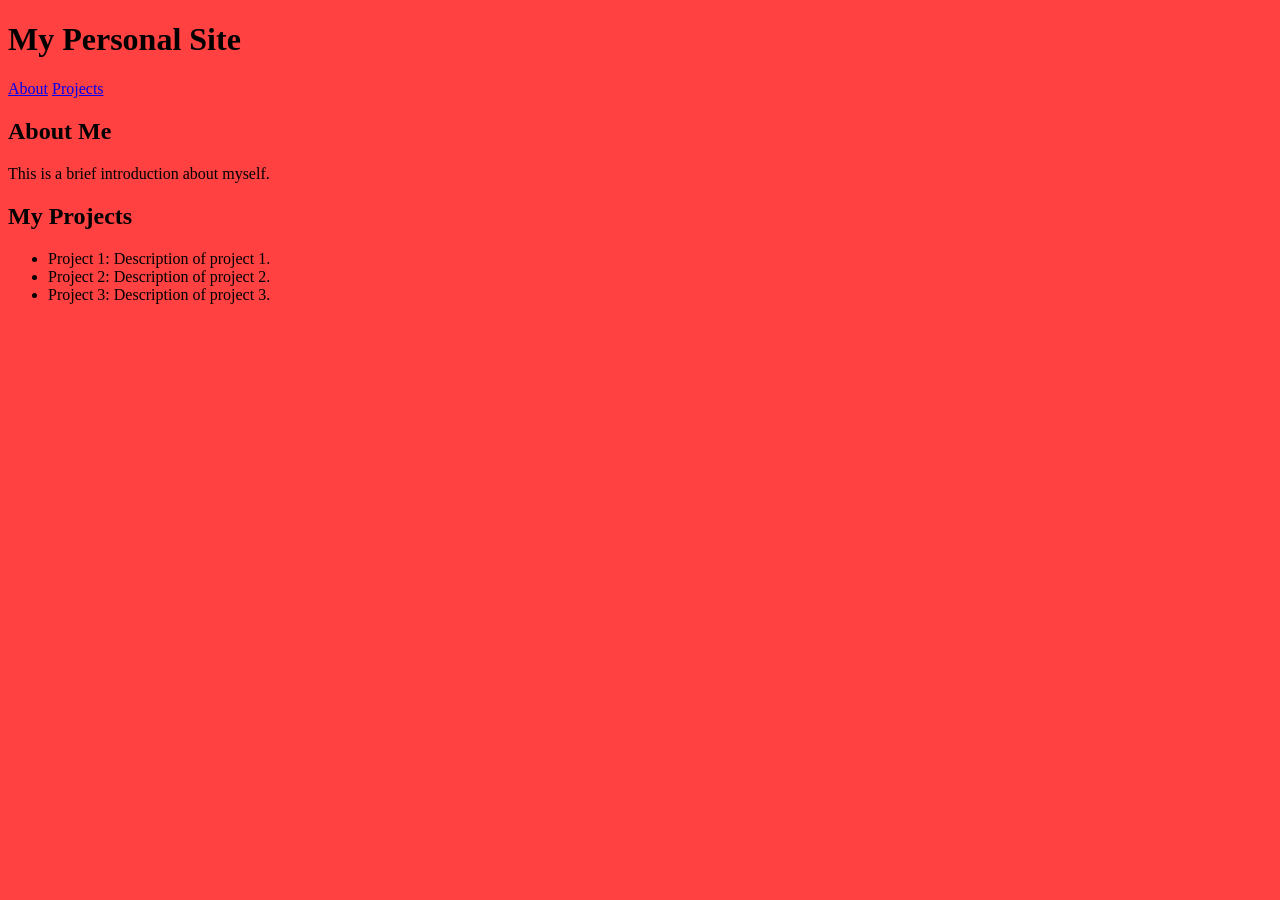
==== index.html @ 47d07062 "first commit" ====
<!DOCTYPE html>
<html lang="en">
<head>
    <meta charset="UTF-8">
    <meta name="viewport" content="width=device-width, initial-scale=1.0">
    <title>Document</title>
    <link rel="stylesheet" href="style.css">
</head>
<body>
    <header>
    <h1>My Personal Site</h1>
    <nav>
        <a href="#about">About</a>
        <a href="#projects">Projects</a>
    </nav>
    </header>
    <section id="about">
        <h2>About Me</h2>
        <p>This is a brief introduction about myself.</p>
    </section>
    <section id="projects">
        <h2>My Projects</h2>
        <ul>
            <li>Project 1: Description of project 1.</li>
            <li>Project 2: Description of project 2.</li>
            <li>Project 3: Description of project 3.</li>
        </ul>
    </section>

    
</body>
</html>
---- style.css ----
body{
    background-color: #ff4141;
}
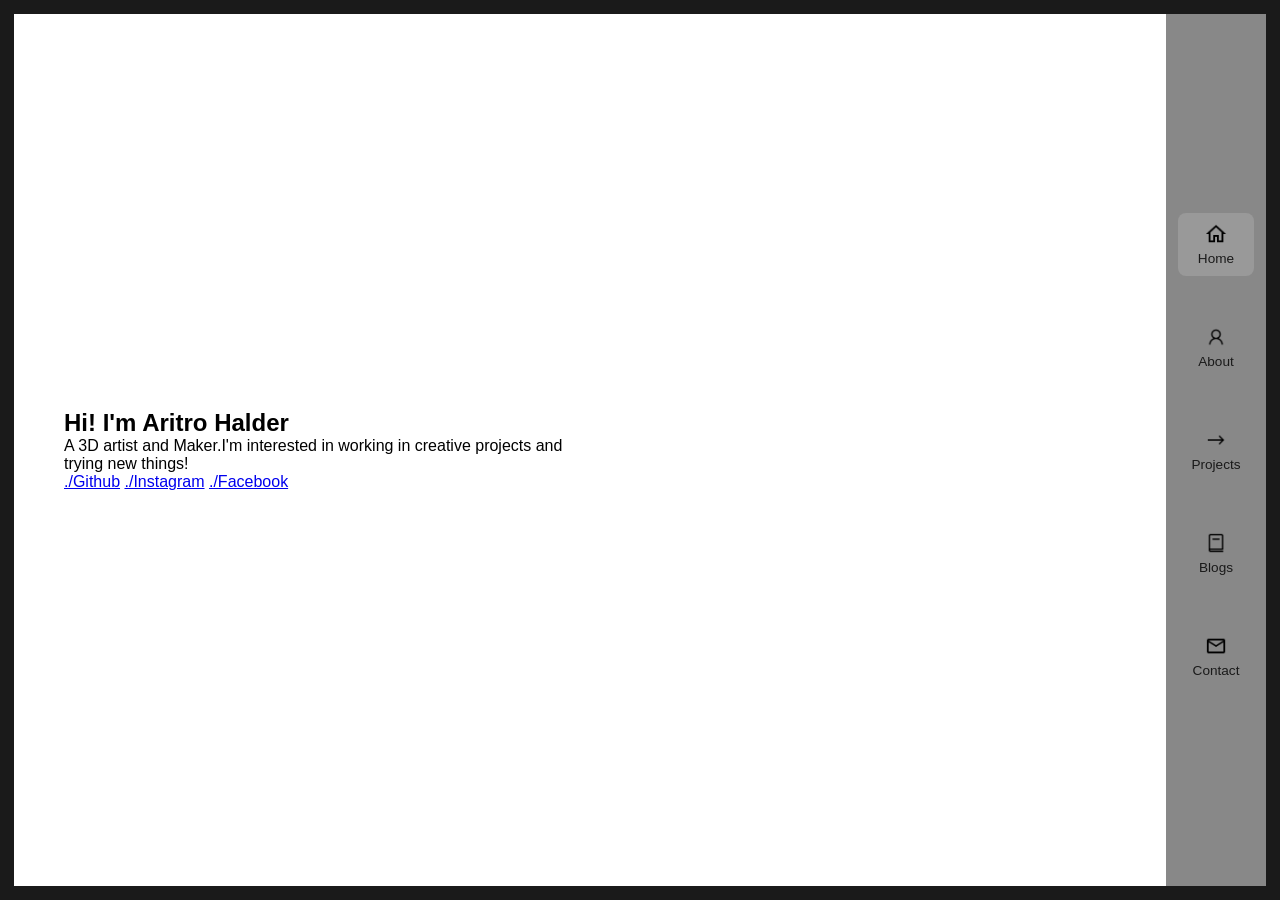
==== commit bbe34031: "deploy 2" ====
--- a/index.html
+++ b/index.html
@@ -7,26 +7,79 @@
     <link rel="stylesheet" href="style.css">
 </head>
 <body>
-    <header>
-    <h1>My Personal Site</h1>
-    <nav>
-        <a href="#about">About</a>
-        <a href="#projects">Projects</a>
-    </nav>
-    </header>
-    <section id="about">
-        <h2>About Me</h2>
-        <p>This is a brief introduction about myself.</p>
-    </section>
-    <section id="projects">
-        <h2>My Projects</h2>
-        <ul>
-            <li>Project 1: Description of project 1.</li>
-            <li>Project 2: Description of project 2.</li>
-            <li>Project 3: Description of project 3.</li>
-        </ul>
-    </section>
+    <div class = "box"> 
+        <main class = "allstuff">
+            <section id = "home" class = "page active">
+                <h1>Hi! I'm Aritro Halder</h1>
+                <p class = "desc1">A 3D artist and Maker.I'm interested in working 
+                    in creative projects and trying new things!
+                </p>
+                <div class = "socials">
+                    <a href = "#" target = "_blank">./Github</a>
+                    <a href = "#" target = "_blank">./Instagram</a>
+                    <a href = "#" target = "_blank">./Facebook</a>
+                </div>
 
+            </section>
+
+            <section id = "about" class = "page">
+                <h1>About Me</h1>
+                <p class = "desc2">I am a 3D artist and Maker. I have been working in
+                     the field of 3D art for the past 5 years. I have worked on various 
+                     projects and have gained a lot of experience in this field. 
+                     I am always looking for new opportunities to 
+                     learn and grow as an artist.
+                </p>
+            </section>
+
+            <section id = "projects" class = "page">
+                <h1>My Projects</h1>
+                <p class = "desc3">I have worked on various projects in the field of 3D art. 
+                    Some of my projects are listed below.
+                </p>
+            </section>
+
+            <section id = "blogs" class = "page">
+                <h1>My Blogs</h1>
+                <p class = "desc4">I have written various blogs on 3D art and related topics. 
+                    Some of my blogs are listed below.
+                </p>
+            </section>
+
+            <section id = "contact" class = "page">
+                <h1>Contact Me</h1>
+                <p class = "desc5">You can contact me via email or social media. 
+                    I am always open to new opportunities and collaborations.
+                </p>
+            </section>  
+
+            <nav class = "nav">
+                <a href = "#" class = "nav-btn active">
+                    <img src = "assets\icons\icons8-home-96.png" alt = "home" class = "icon">
+                    <span>Home</span>
+                </a>
+                <a href = "#about" class = "nav-btn">
+                    <img src = "assets\icons\icons8-person-96.png" alt = "about" class = "icon">
+                    <span>About</span>
+                </a>
+                <a href = "#projects" class = "nav-btn">
+                    <img src = "assets\icons\icons8-right-arrow-96.png" alt = "projects" class = "icon">
+                    <span>Projects</span>
+                </a>
+                <a href = "#blogs" class = "nav-btn">
+                    <img src = "assets\icons\icons8-book-96.png" alt = "blogs" class = "icon">
+                    <span>Blogs</span>
+                </a>
+                <a href = "#contact" class = "nav-btn">
+                    <img src = "assets\icons\icons8-mail-96.png" alt = "contact" class = "icon">
+                    <span>Contact</span>
+                </a>
+            </nav>
+
+        </main>
+    </div>
+
+    <script src = "script.js"></script>
     
 </body>
 </html>
--- a/style.css
+++ b/style.css
@@ -1,3 +1,65 @@
-body{
-    background-color: #ff4141;
-}+* { margin: 0; padding: 0; box-sizing: border-box; }
+
+body {
+    font-family: Arial, sans-serif;
+    background-color: #1a1a1a;
+}
+.box {
+  border: 14px solid #1a1a1a;
+  min-height: 100vh;
+  display: flex;
+  background: #ffffff;
+  position: relative;
+}
+.allstuff {
+    flex: 1;
+    display:flex;
+    align-items:center;
+    padding-left:50px;
+    padding-right:180px;
+    position:relative;
+}
+
+.page {
+    display: none;
+    max-width: 500px;
+}
+
+.page.active {
+    display: block;
+}
+
+.nav {
+    position: absolute;
+    bottom: 0;
+    top: 0;
+    right: 0;
+    width: 100px;
+    background: #888888;
+    display: flex;
+    flex-direction: column;
+    align-items: center;
+    justify-content: center;
+    gap: 40px;
+}
+.nav-btn {
+    display: flex;
+    flex-direction: column;
+    align-items: center;
+    gap: 6px;
+    text-decoration: none;
+    color: #1a1a1a;
+    font-size: 0.85rem;
+    padding: 10px 20px;
+    border-radius: 8px;
+    transition: color 0.3s;
+}
+.nav-btn .icon{
+    width: 22px;
+    height: 22px;
+}
+
+.nav-btn:hover,
+.nav-btn.active {
+    background-color: #999;
+}
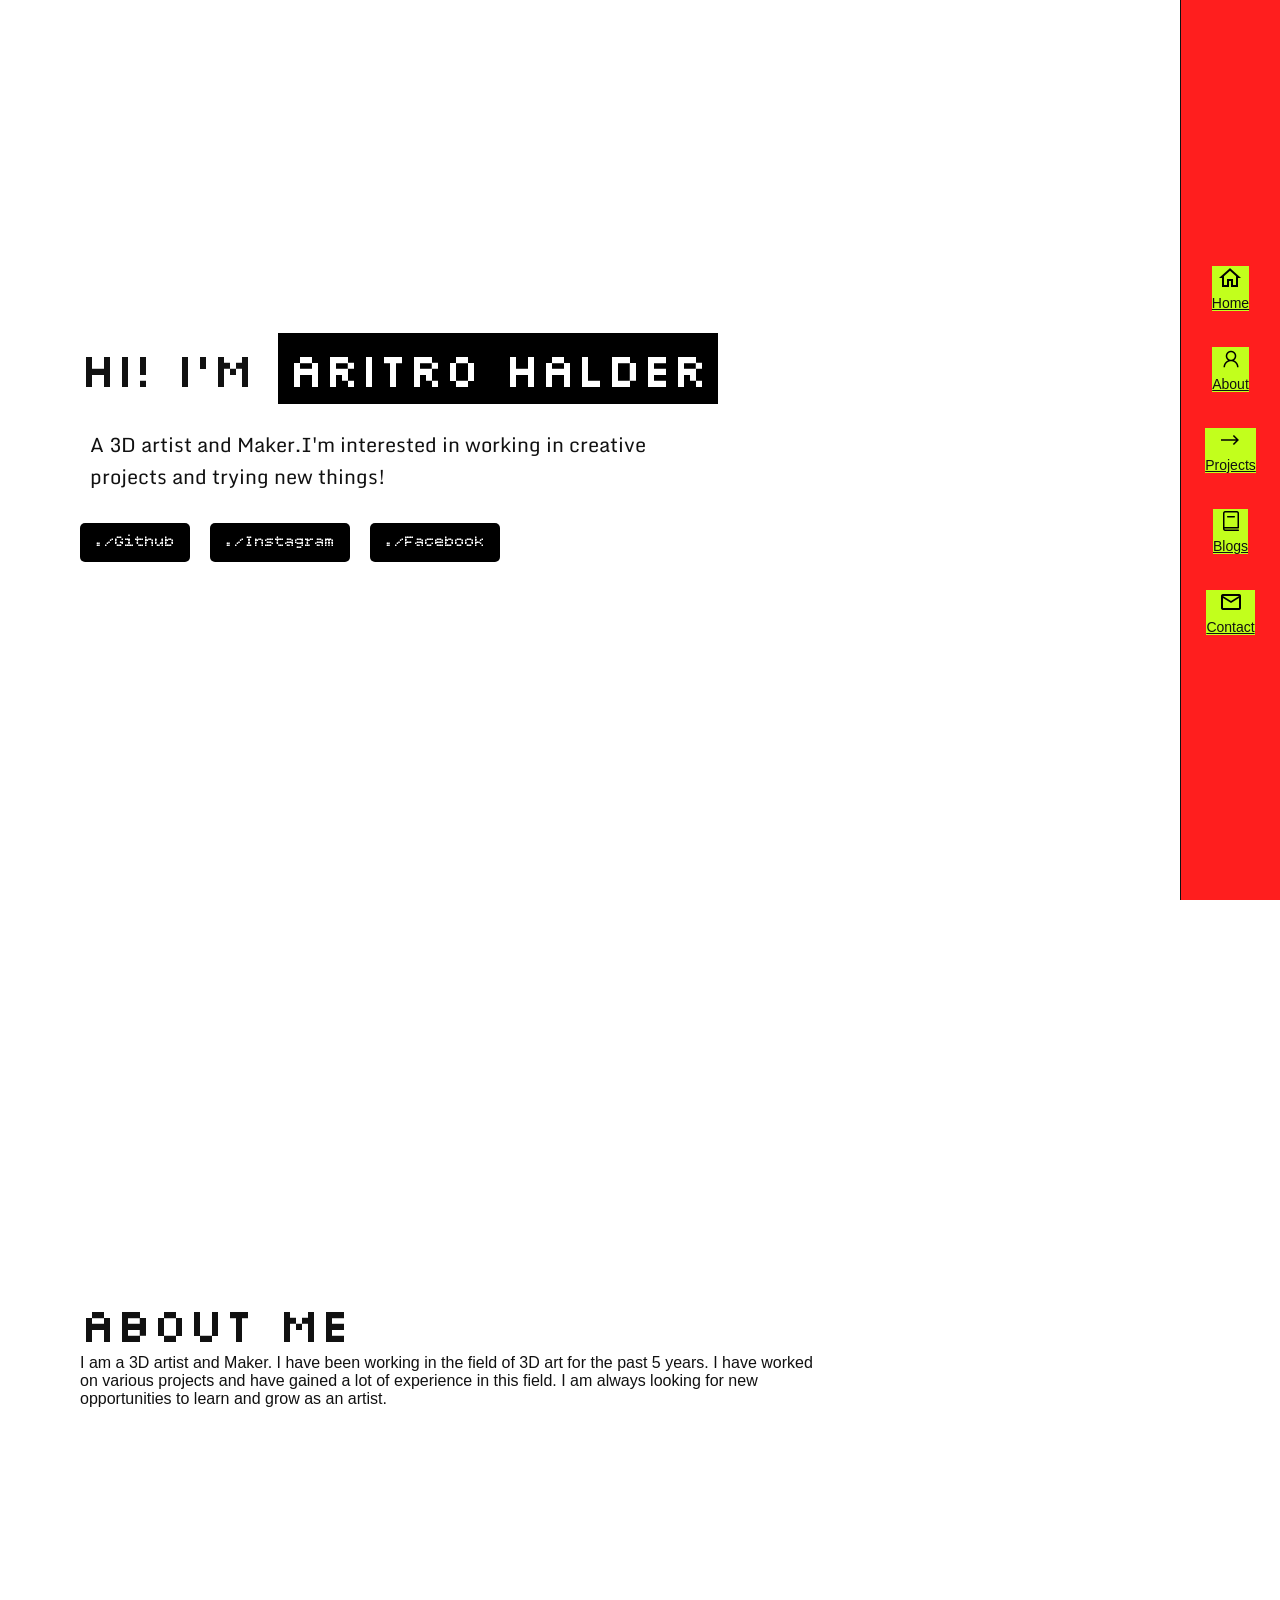
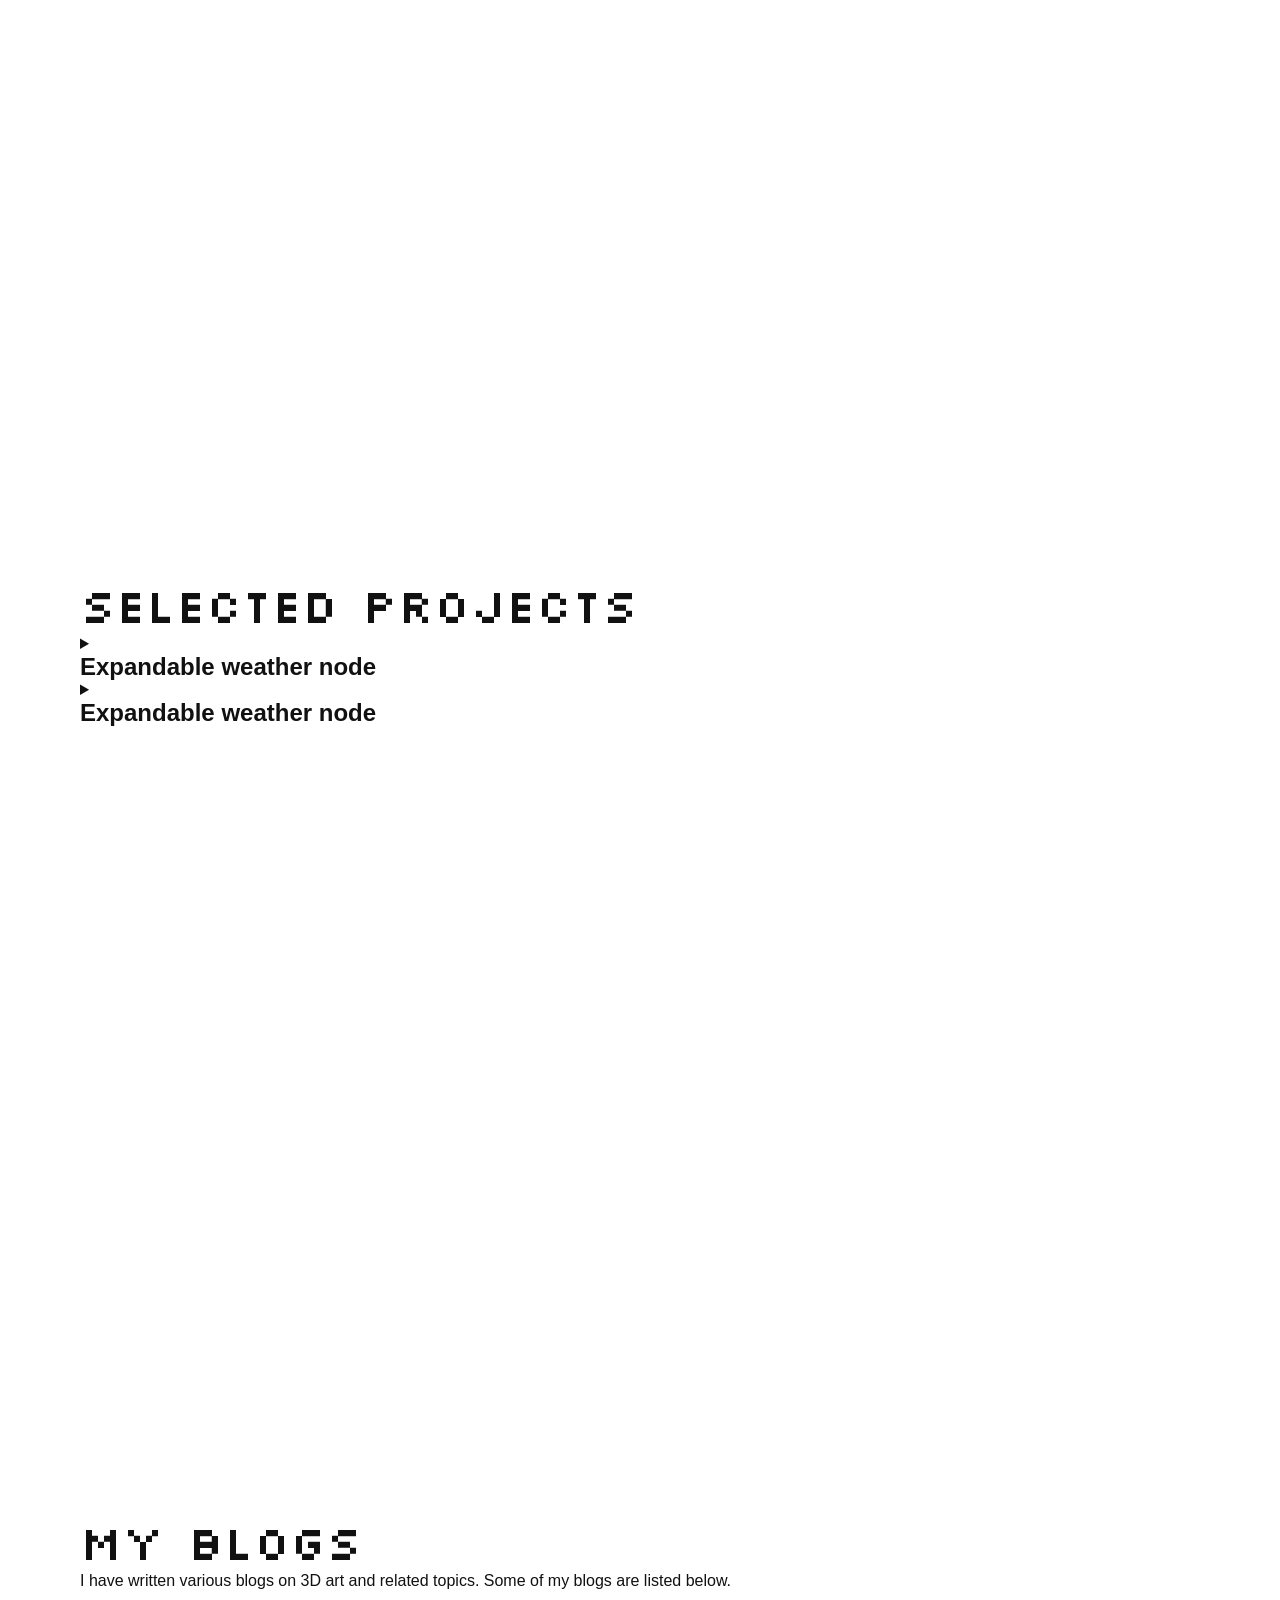
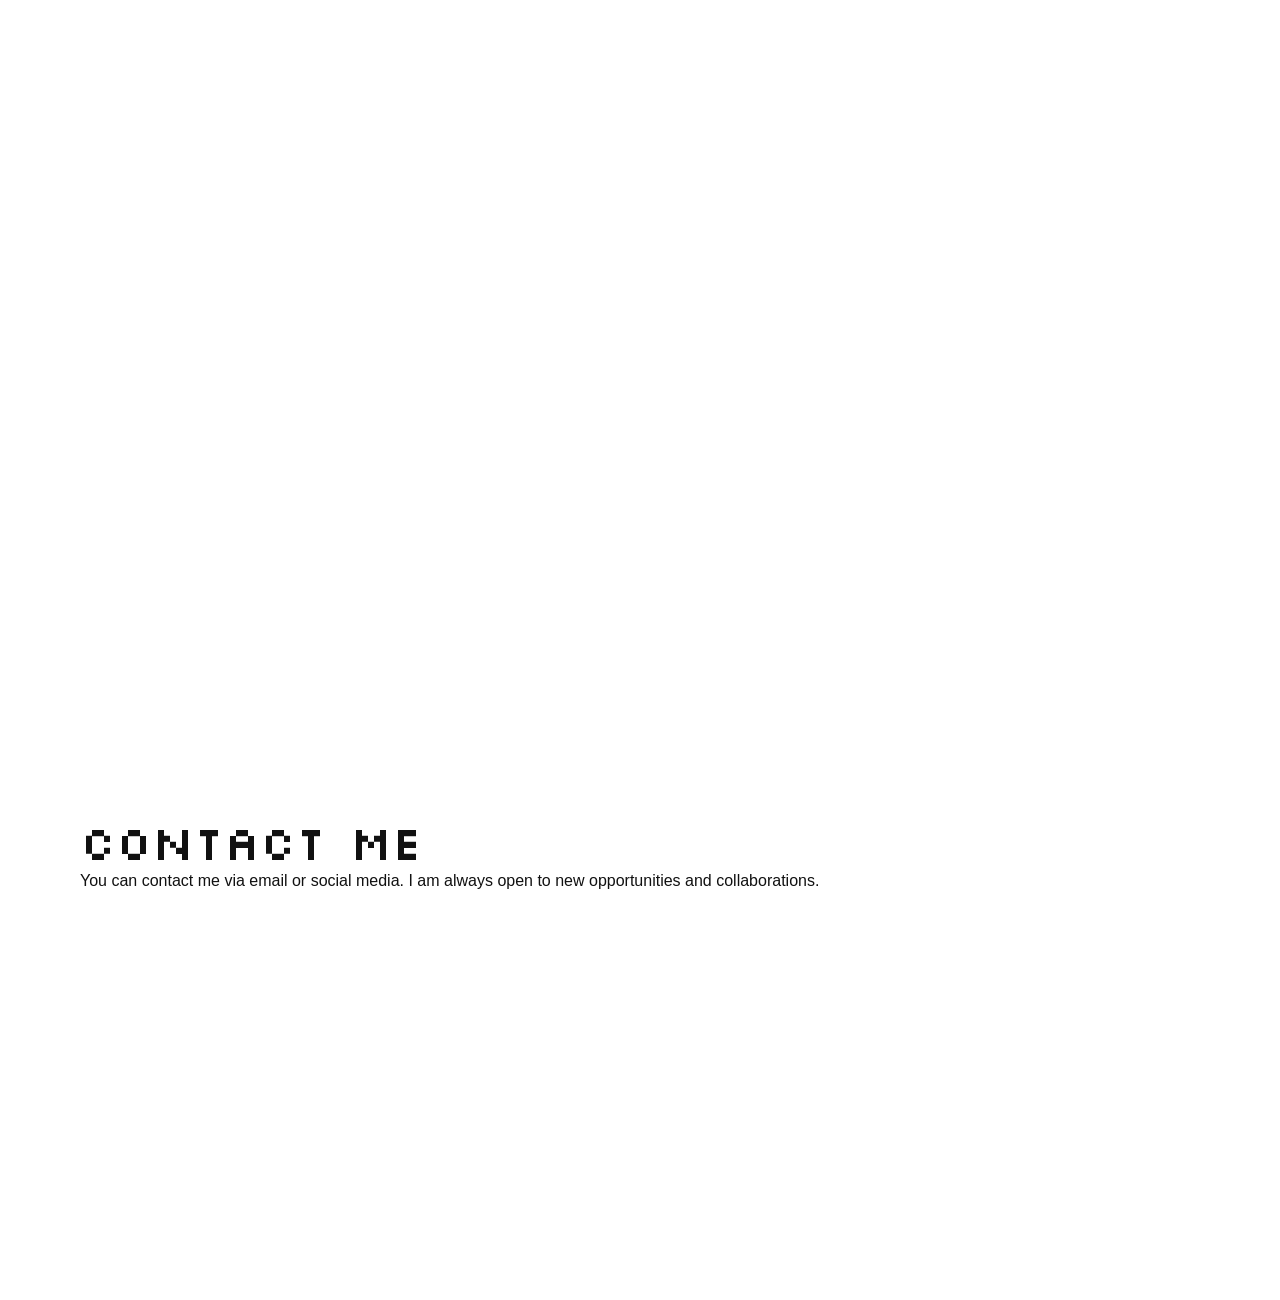
==== commit b6cc6811: "v2" ====
--- a/index.html
+++ b/index.html
@@ -3,21 +3,24 @@
 <head>
     <meta charset="UTF-8">
     <meta name="viewport" content="width=device-width, initial-scale=1.0">
-    <title>Document</title>
+    <title>Aritro Halder</title>
     <link rel="stylesheet" href="style.css">
+    <link rel="preconnect" href="https://fonts.googleapis.com">
+    <link rel="preconnect" href="https://fonts.gstatic.com" crossorigin>
+    <link href="https://fonts.googleapis.com/css2?family=Bitcount+Single:wght@100..900&family=Monda:wght@400..700&family=Silkscreen:wght@400;700&display=swap" rel="stylesheet">
 </head>
 <body>
-    <div class = "box"> 
-        <main class = "allstuff">
-            <section id = "home" class = "page active">
-                <h1>Hi! I'm Aritro Halder</h1>
+
+    <main class = "allstuff">
+            <section id = "home" class = "page">
+                <h1>Hi! I'm <span class = "highlight-name">Aritro Halder</span></h1>
                 <p class = "desc1">A 3D artist and Maker.I'm interested in working 
                     in creative projects and trying new things!
                 </p>
                 <div class = "socials">
-                    <a href = "#" target = "_blank">./Github</a>
-                    <a href = "#" target = "_blank">./Instagram</a>
-                    <a href = "#" target = "_blank">./Facebook</a>
+                    <a href = "https://github.com/bsastudio601" target = "_blank">./Github</a>
+                    <a href = "https://www.instagram.com/arthi_bsa_studio" target = "_blank">./Instagram</a>
+                    <a href = "https://www.facebook.com/arthi.halder.bsastudio" target = "_blank">./Facebook</a>
                 </div>
 
             </section>
@@ -33,10 +36,41 @@
             </section>
 
             <section id = "projects" class = "page">
-                <h1>My Projects</h1>
-                <p class = "desc3">I have worked on various projects in the field of 3D art. 
-                    Some of my projects are listed below.
-                </p>
+                <h1>Selected Projects</h1>
+                <details class = "project card">
+                    <summary>
+                        <h2>Expandable weather node</h2>
+                    </summary>
+                    <p class = "projectdesc">This is a project I worked on in 2020. It was a 3D model of a 
+                        character from a popular video game. I created the model using Blender and 
+                        textured it using Substance Painter.
+                    </p>
+                    <div class = "tags">
+                        <span class = "tag">CPP</span>
+                        <span class = "tag">PHP</span>
+                        <span class = "tag">HTML</span>
+                        <span class = "tag">JS</span>
+                        <span class = "tag">CSS</span>
+                    </div>
+                    <a href ="https://github.com/bsastudio601/Smart_Weather_Station" target = "_blank">Visit</a>
+                </details>
+                <details class = "project card">
+                    <summary>
+                        <h2>Expandable weather node</h2>
+                    </summary>
+                    <p class = "projectdesc">This is a project I worked on in 2020. It was a 3D model of a 
+                        character from a popular video game. I created the model using Blender and 
+                        textured it using Substance Painter.
+                    </p>
+                    <div class = "tags">
+                        <span class = "tag">CPP</span>
+                        <span class = "tag">PHP</span>
+                        <span class = "tag">HTML</span>
+                        <span class = "tag">JS</span>
+                        <span class = "tag">CSS</span>
+                    </div>
+                    <a href ="https://github.com/bsastudio601/Smart_Weather_Station" target = "_blank">Visit</a>
+                </details>
             </section>
 
             <section id = "blogs" class = "page">
@@ -53,31 +87,35 @@
                 </p>
             </section>  
 
-            <nav class = "nav">
-                <a href = "#" class = "nav-btn active">
-                    <img src = "assets\icons\icons8-home-96.png" alt = "home" class = "icon">
+            
+
+        </main>
+
+        <nav class = "nav">
+                <a href = "#home" class = "nav-btn">
+                    <img src = "assets\icons\icons8-home-96.png" class = "icon">
                     <span>Home</span>
                 </a>
                 <a href = "#about" class = "nav-btn">
-                    <img src = "assets\icons\icons8-person-96.png" alt = "about" class = "icon">
+                    <img src = "assets\icons\icons8-person-96.png" class = "icon">
                     <span>About</span>
                 </a>
                 <a href = "#projects" class = "nav-btn">
-                    <img src = "assets\icons\icons8-right-arrow-96.png" alt = "projects" class = "icon">
+                    <img src = "assets\icons\icons8-right-arrow-96.png" class = "icon">
                     <span>Projects</span>
                 </a>
                 <a href = "#blogs" class = "nav-btn">
-                    <img src = "assets\icons\icons8-book-96.png" alt = "blogs" class = "icon">
+                    <img src = "assets\icons\icons8-book-96.png" class = "icon">
                     <span>Blogs</span>
                 </a>
                 <a href = "#contact" class = "nav-btn">
-                    <img src = "assets\icons\icons8-mail-96.png" alt = "contact" class = "icon">
+                    <img src = "assets\icons\icons8-mail-96.png" class = "icon">
                     <span>Contact</span>
                 </a>
             </nav>
-
-        </main>
-    </div>
+    
+        
+    
 
     <script src = "script.js"></script>
     
--- a/style.css
+++ b/style.css
@@ -1,65 +1,103 @@
-* { margin: 0; padding: 0; box-sizing: border-box; }
+* {
+    margin: 0;
+    padding: 0;
+    box-sizing: border-box;
+}
+
+html {
+    scroll-behavior: smooth;
+
+}
 
 body {
-    font-family: Arial, sans-serif;
-    background-color: #1a1a1a;
-}
-.box {
-  border: 14px solid #1a1a1a;
-  min-height: 100vh;
-  display: flex;
-  background: #ffffff;
-  position: relative;
-}
-.allstuff {
-    flex: 1;
-    display:flex;
-    align-items:center;
-    padding-left:50px;
-    padding-right:180px;
-    position:relative;
+    background-color: #ffffff;
+    color: #111;
+    font-family: 'Poppins', sans-serif;
 }
 
-.page {
-    display: none;
-    max-width: 500px;
+h1{
+    font-family: 'Silkscreen', monospace;
+    font-size: 48px;
+    font-weight: 400;
 }
 
-.page.active {
-    display: block;
+.highlight-name{
+    color: #ffffff;
+    background-color: #000000;
+    padding: 5px 10px;
+}
+
+.desc1{
+    font-family: 'Monda', sans-serif;
+    font-size: 20px;
+    line-height: 1.6;
+    margin-top: 20px;
+    padding: 10px;
+    max-width: 600px;
+}
+
+
+
+.socials {
+    display: flex;
+    gap: 20px;
+    margin-top: 20px;
+    background-color: #ff1e1e00;
+}
+
+.socials a {
+    color: #ffffff;
+    text-decoration: none;
+    background-color: #000000;
+    font-family: 'Bitcount Single', sans-serif;
+    font-size: 16px;
+    font-weight: 400;
+    padding: 10px 15px;
+    border-radius: 5px;
+}
+
+.socials a:hover {
+    background-color: #ff1e1e;
+    color: #ffffff;
+}
+.page {
+    min-height: 100vh;
+    display: flex;
+    flex-direction: column;
+    justify-content: center;
+    padding: 0 80px;
+    max-width: 900px;
+    background-color: #ffffff;
 }
 
 .nav {
-    position: absolute;
-    bottom: 0;
+    border-left: 1px solid #111;
+    position: fixed;
     top: 0;
     right: 0;
-    width: 100px;
-    background: #888888;
+    bottom: 0;
+    width:100px;
+    background-color:#ff1e1e;
     display: flex;
     flex-direction: column;
     align-items: center;
     justify-content: center;
-    gap: 40px;
+    gap: 36px;
+    
 }
-.nav-btn {
+.nav-btn{
     display: flex;
     flex-direction: column;
     align-items: center;
-    gap: 6px;
-    text-decoration: none;
-    color: #1a1a1a;
-    font-size: 0.85rem;
-    padding: 10px 20px;
-    border-radius: 8px;
-    transition: color 0.3s;
+    gap: 5px;
+    color:#111;
+    font-size: 14px;
+    background-color: #c2ff1c;
 }
-.nav-btn .icon{
-    width: 22px;
-    height: 22px;
+.nav-btn .icon {
+    width: 24px;
+    height: 24px;
 }
-
-.nav-btn:hover,
-.nav-btn.active {
-    background-color: #999;
-}
+.x {
+    background-color: #ff1e1e;
+}
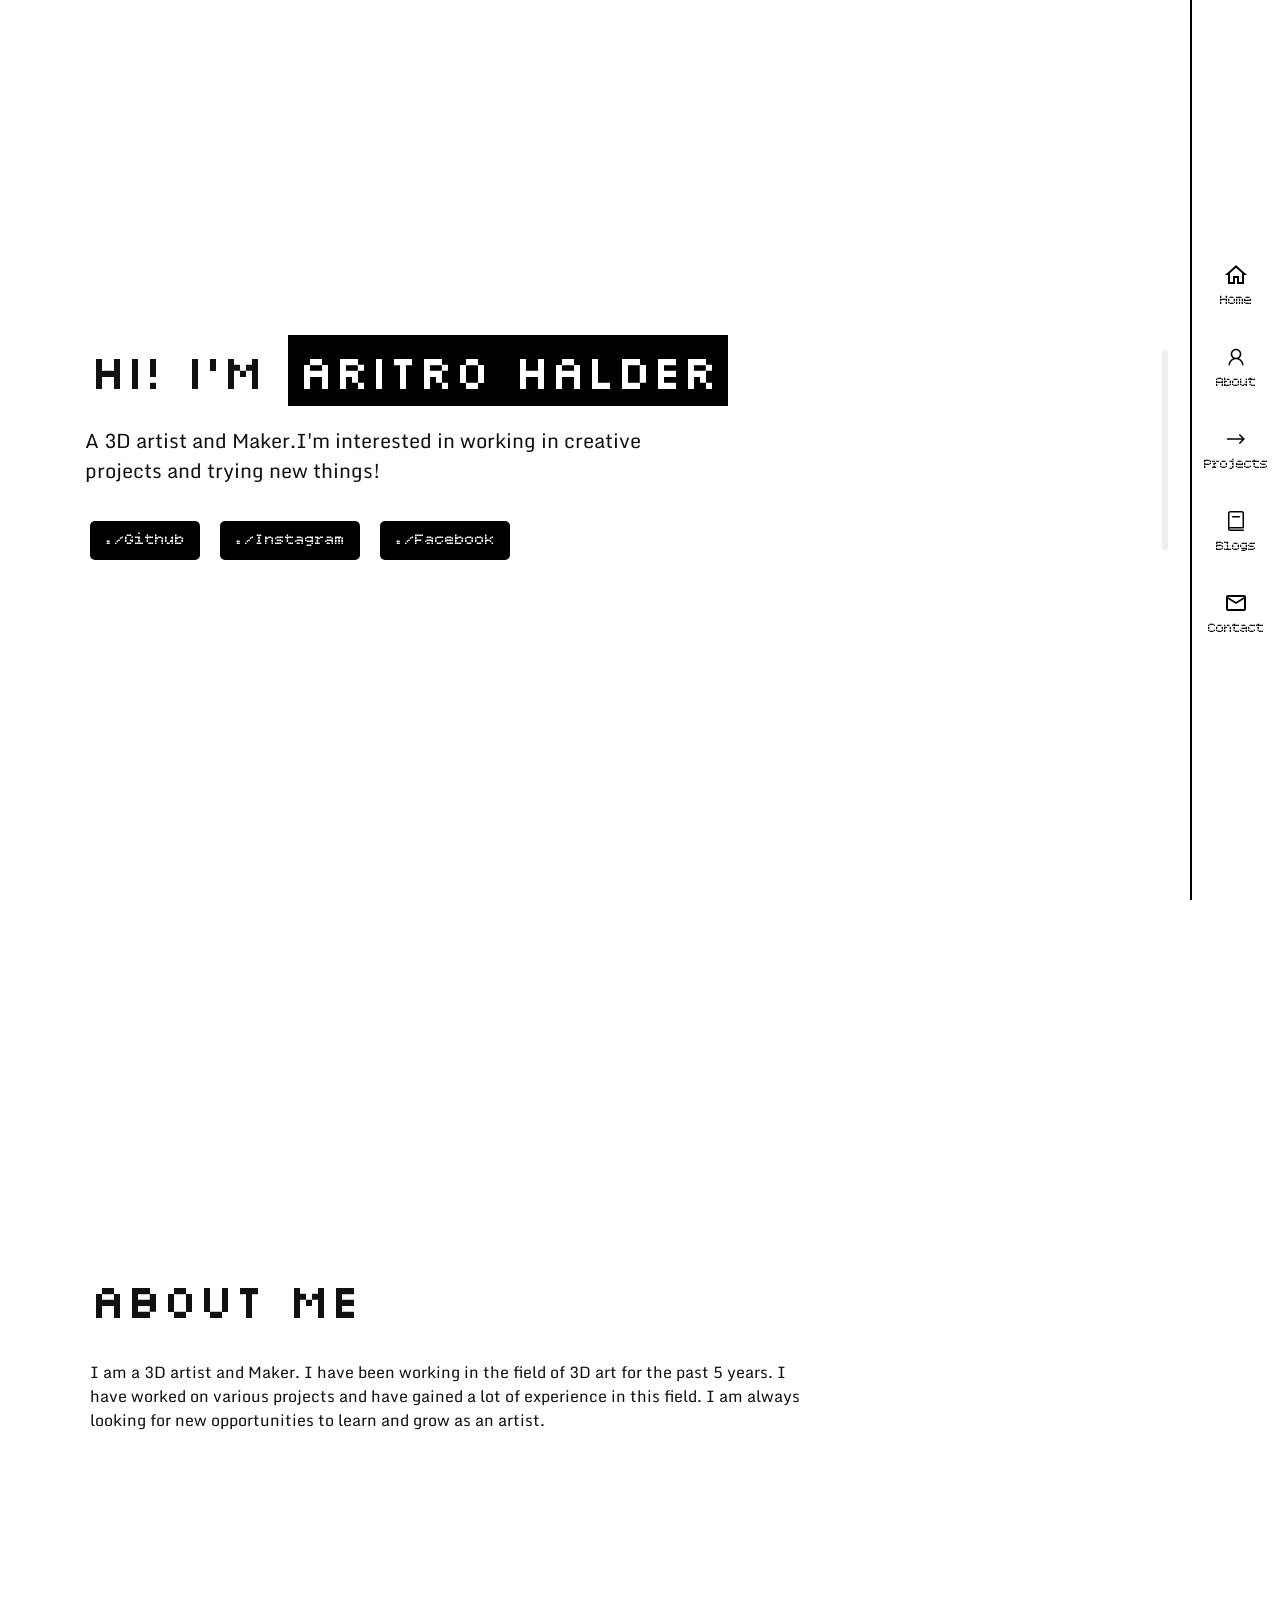
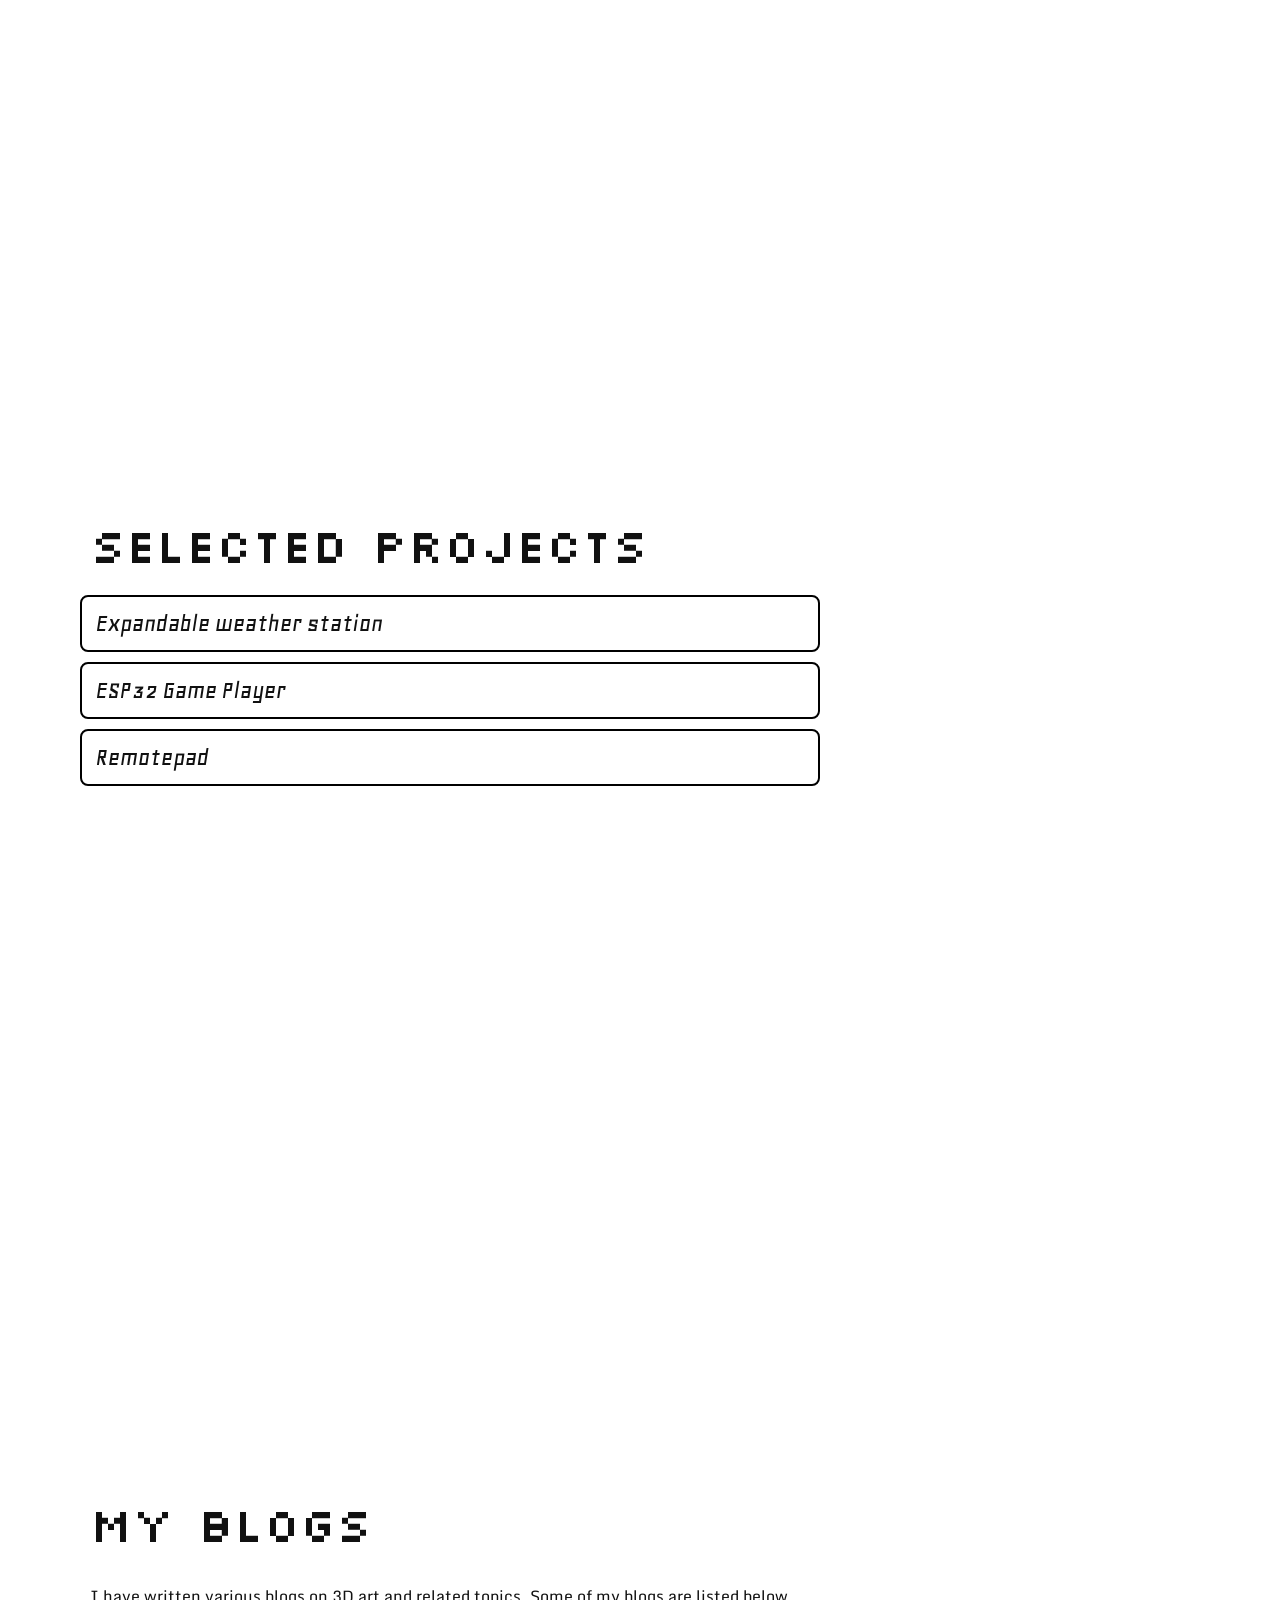
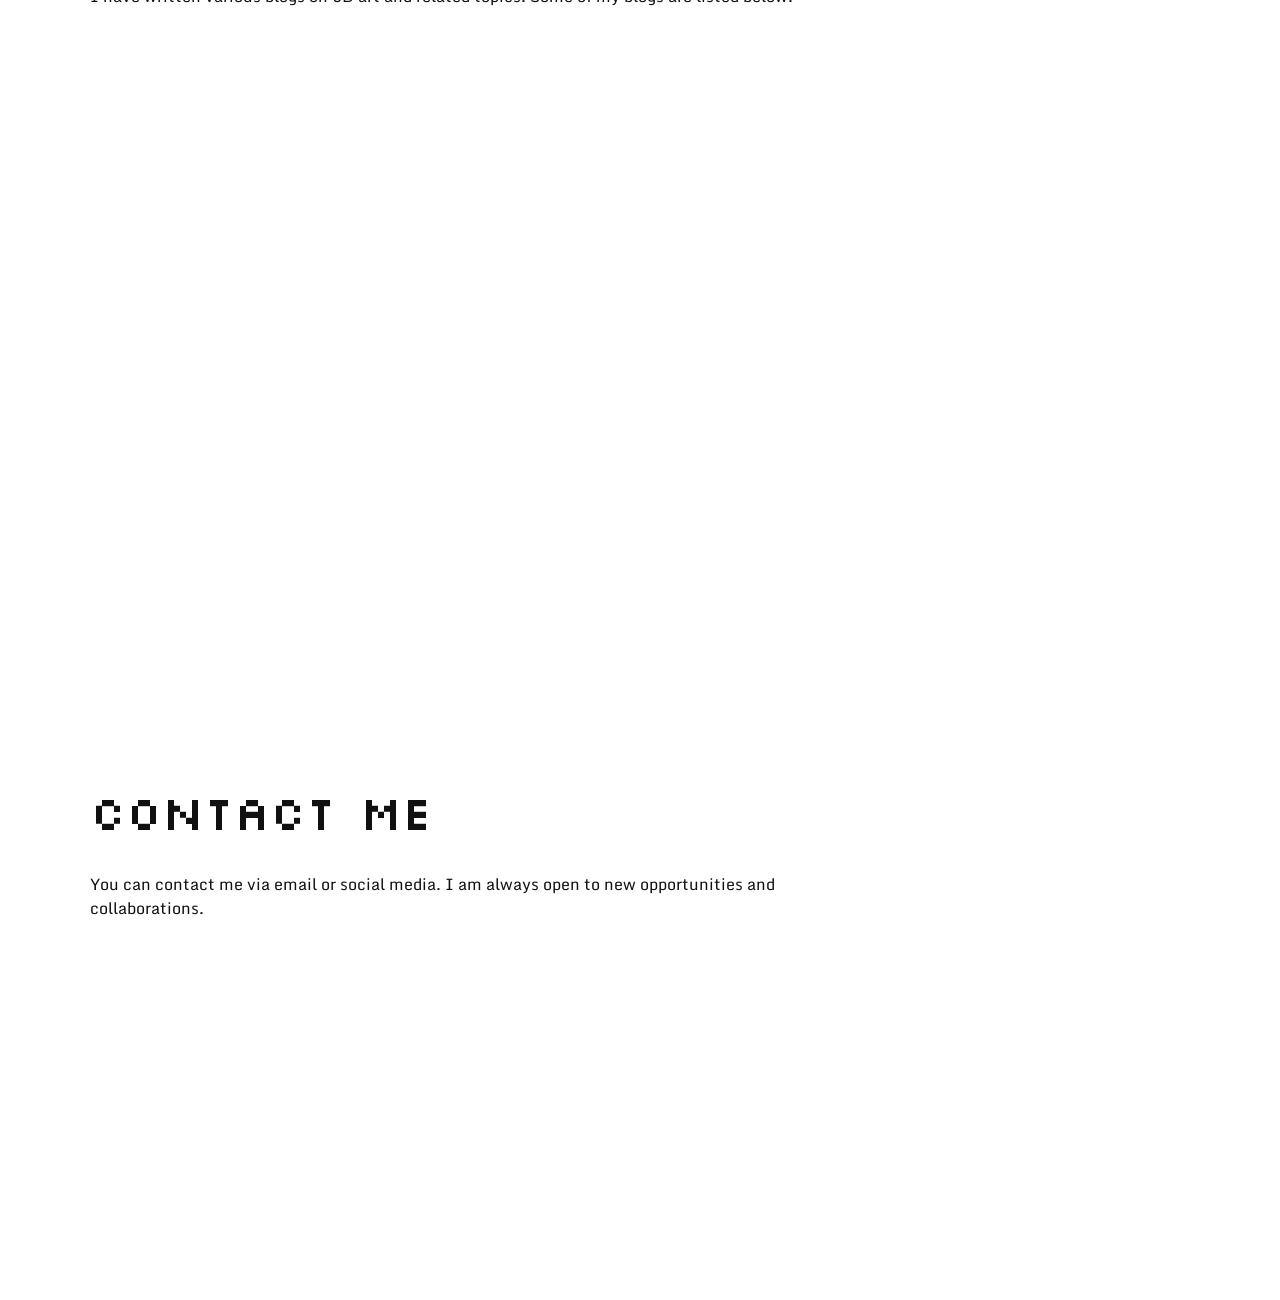
==== commit 9817cfff: "v3" ====
--- a/index.html
+++ b/index.html
@@ -7,11 +7,13 @@
     <link rel="stylesheet" href="style.css">
     <link rel="preconnect" href="https://fonts.googleapis.com">
     <link rel="preconnect" href="https://fonts.gstatic.com" crossorigin>
-    <link href="https://fonts.googleapis.com/css2?family=Bitcount+Single:wght@100..900&family=Monda:wght@400..700&family=Silkscreen:wght@400;700&display=swap" rel="stylesheet">
+    <link href="https://fonts.googleapis.com/css2?family=Bitcount+Single:wght@100..900&family=Geo:ital@0;1&family=Monda:wght@400..700&family=Silkscreen:wght@400;700&display=swap" rel="stylesheet">
 </head>
 <body>
 
     <main class = "allstuff">
+
+        <progress id = "progress" value = "0" max = "100"></progress>
             <section id = "home" class = "page">
                 <h1>Hi! I'm <span class = "highlight-name">Aritro Halder</span></h1>
                 <p class = "desc1">A 3D artist and Maker.I'm interested in working 
@@ -37,16 +39,16 @@
 
             <section id = "projects" class = "page">
                 <h1>Selected Projects</h1>
-                <details class = "project card">
+                <details class = "project-card">
                     <summary>
-                        <h2>Expandable weather node</h2>
+                        <h2>Expandable weather station</h2>
                     </summary>
-                    <p class = "projectdesc">This is a project I worked on in 2020. It was a 3D model of a 
-                        character from a popular video game. I created the model using Blender and 
-                        textured it using Substance Painter.
+                    <p> A project i worked on in early 2025 for A national competetion. 
+                        It's weather monitoring system that can be expanded through using multiple cheap ESP32 stations.
+                        The data is sent to a central server and can be accessed through a web application. 
                     </p>
                     <div class = "tags">
-                        <span class = "tag">CPP</span>
+                        <span class = "tag">C++</span>
                         <span class = "tag">PHP</span>
                         <span class = "tag">HTML</span>
                         <span class = "tag">JS</span>
@@ -54,22 +56,34 @@
                     </div>
                     <a href ="https://github.com/bsastudio601/Smart_Weather_Station" target = "_blank">Visit</a>
                 </details>
-                <details class = "project card">
+                <details class = "project-card">
                     <summary>
-                        <h2>Expandable weather node</h2>
+                        <h2>ESP32 Game Player</h2>
                     </summary>
-                    <p class = "projectdesc">This is a project I worked on in 2020. It was a 3D model of a 
-                        character from a popular video game. I created the model using Blender and 
-                        textured it using Substance Painter.
+                    <p> A retro game console build using ESP 32 and 1.3 inch OLED display.
+                        It can run simple games like snake, tetris , breaker, space invaders. 
+                        It also has a temperature and humidity sensor to display the current temperature and humidity.
                     </p>
                     <div class = "tags">
-                        <span class = "tag">CPP</span>
-                        <span class = "tag">PHP</span>
-                        <span class = "tag">HTML</span>
-                        <span class = "tag">JS</span>
-                        <span class = "tag">CSS</span>
+                        <span class = "tag">C++</span>
+                        <span class = "tag">Arduino IDE</span>
+                        
                     </div>
-                    <a href ="https://github.com/bsastudio601/Smart_Weather_Station" target = "_blank">Visit</a>
+                    <a href ="https://github.com/bsastudio601/ESP_GamePlayer" target = "_blank">Visit</a>
+                </details>
+                <details class = "project-card">
+                    <summary>
+                        <h2>Remotepad</h2>
+                    </summary>
+                    <p> A 9 keyed macropad with a rotary encoder powered by RP2040. It is the first project i made for hackclub stardance!
+                    </p>
+                    <div class = "tags">
+                        <span class = "tag">Fusion360</span>
+                        <span class = "tag">KiCad</span>
+                        <span class = "tag">QMK Firmware</span>
+                        
+                    </div>
+                    <a href ="https://github.com/bsastudio601/Remotepad" target = "_blank">Visit</a>
                 </details>
             </section>
 
--- a/style.css
+++ b/style.css
@@ -15,10 +15,34 @@
     font-family: 'Poppins', sans-serif;
 }
 
+body::-webkit-scrollbar {
+    width: 5px;
+}
+
+body::-webkit-scrollbar-thumb {
+    background-color: #ff1e1e;
+    border-radius: 5px;
+}
+
 h1{
     font-family: 'Silkscreen', monospace;
     font-size: 48px;
     font-weight: 400;
+    padding: 10px;
+    margin-bottom: 10px;
+}
+h2{
+    font-family: 'Geo', monospace;
+    font-size: 26px;
+    font-weight: 400;
+    padding: 4px 6px;
+}
+
+p{
+    padding: 10px;
+    font-family: 'Monda', sans-serif;
+    font-size: 16px;
+    line-height: 1.5;
 }
 
 .highlight-name{
@@ -30,9 +54,8 @@
 .desc1{
     font-family: 'Monda', sans-serif;
     font-size: 20px;
-    line-height: 1.6;
-    margin-top: 20px;
-    padding: 10px;
+    line-height: 1.5;
+    padding: 5px;
     max-width: 600px;
 }
 
@@ -42,7 +65,8 @@
     display: flex;
     gap: 20px;
     margin-top: 20px;
-    background-color: #ff1e1e00;
+    background-color: #ffffff;
+    padding: 10px;
 }
 
 .socials a {
@@ -54,12 +78,15 @@
     font-weight: 400;
     padding: 10px 15px;
     border-radius: 5px;
+    transition: transform 0.2s ease, background-color 0.2s ease, color 0.2s ease;
 }
 
 .socials a:hover {
     background-color: #ff1e1e;
     color: #ffffff;
-}
+    transform: scale(1.1);
+}
+
 .page {
     min-height: 100vh;
     display: flex;
@@ -71,18 +98,19 @@
 }
 
 .nav {
-    border-left: 1px solid #111;
+    border-left: 2px solid #000000;
     position: fixed;
     top: 0;
     right: 0;
     bottom: 0;
-    width:100px;
-    background-color:#ff1e1e;
+    width:90px;
+    background-color:#ffffff00;
     display: flex;
     flex-direction: column;
     align-items: center;
     justify-content: center;
     gap: 36px;
+    padding: 20px;
     
 }
 .nav-btn{
@@ -90,14 +118,122 @@
     flex-direction: column;
     align-items: center;
     gap: 5px;
-    color:#111;
+    color:#111111;
     font-size: 14px;
-    background-color: #c2ff1c;
+    font-family: 'Bitcount Single', sans-serif;
+    font-weight: 400;
+    background-color: #ffffff00;
+    text-decoration: none;
 }
 .nav-btn .icon {
     width: 24px;
     height: 24px;
 }
-.x {
+
+.nav-btn:hover {
+    color: #ff1e1e;
+}
+.nav-btn:hover .icon {
+  filter: brightness(0) saturate(100%) invert(21%) sepia(94%) saturate(7472%) hue-rotate(357deg) brightness(97%) contrast(119%);
+}
+
+.project-card {
+    list-style: none;
+    background-color: #ffffff;
+    padding: 8px;
+    border: #000000 2px solid;
+    border-radius: 8px;
+    margin-bottom: 10px;
+    transition: transform 0.2s ease, border-color 0.2s ease;
+}
+
+.project-card:hover{
+    border-color: #ff1e1e;
+    transform: scale(1.02);
+}
+
+summary {
+  list-style: none;
+}
+
+summary::-webkit-details-marker {
+  display: none;
+}
+
+.tags{
+    background-color: #ffffff;
+    display: flex;
+    justify-content: left;
+    gap: 10px;
+}
+
+.tag{
+    background-color: #000000;
+    color: #ffffff;
+    padding: 2px 10px;
+    border-radius: 5px;
+    font-family: 'Monda', sans-serif;
+    font-size: 10px;
+}
+
+.project-card a {
+    display: inline-block;
+    margin-top: 10px;
+    padding: 8px 12px;
+    background-color: #000000;
+    color: #ffffff;
+    text-decoration: none;
+    border-radius: 5px;
+    font-family: 'Bitcount Single', sans-serif;
+    font-size: 14px;
+    transition: transform 0.2s ease, background-color 0.2s ease, color 0.2s ease;
+}
+.project-card a:hover {
     background-color: #ff1e1e;
+    color: #ffffff;
+    transform: scale(1.1);
+}
+#progress {
+  position: fixed;
+  top: 50%;
+  right: 15px; 
+  width: 200px; 
+  height: 6px;
+  transform: translateY(-50%) rotate(90deg);
+  transform-origin: center ;
+  appearance: none;
+  
+}
+
+#progress::-webkit-progress-bar {
+  background-color: #eee;
+  border-radius: 5px;
+}
+
+#progress::-webkit-progress-value {
+  border-radius: 5px;
+  background-color: #ff1e1e;
+  transition: width 0.1s ease-out;
+}
+
+.page h1,
+.page .desc1 {
+  opacity: 0;
+  animation: fadeIn 0.8s ease forwards;
+  animation-delay: 2.3s; /* waits until loader finishes (~2s) + small buffer */
+}
+
+.page .desc1 {
+  animation-delay: 2.6s; /* slightly after the name, staggered */
+}
+
+@keyframes fadeIn {
+  from {
+    opacity: 0;
+    transform: translateY(15px);
+  }
+  to {
+    opacity: 1;
+    transform: translateY(0);
+  }
 }
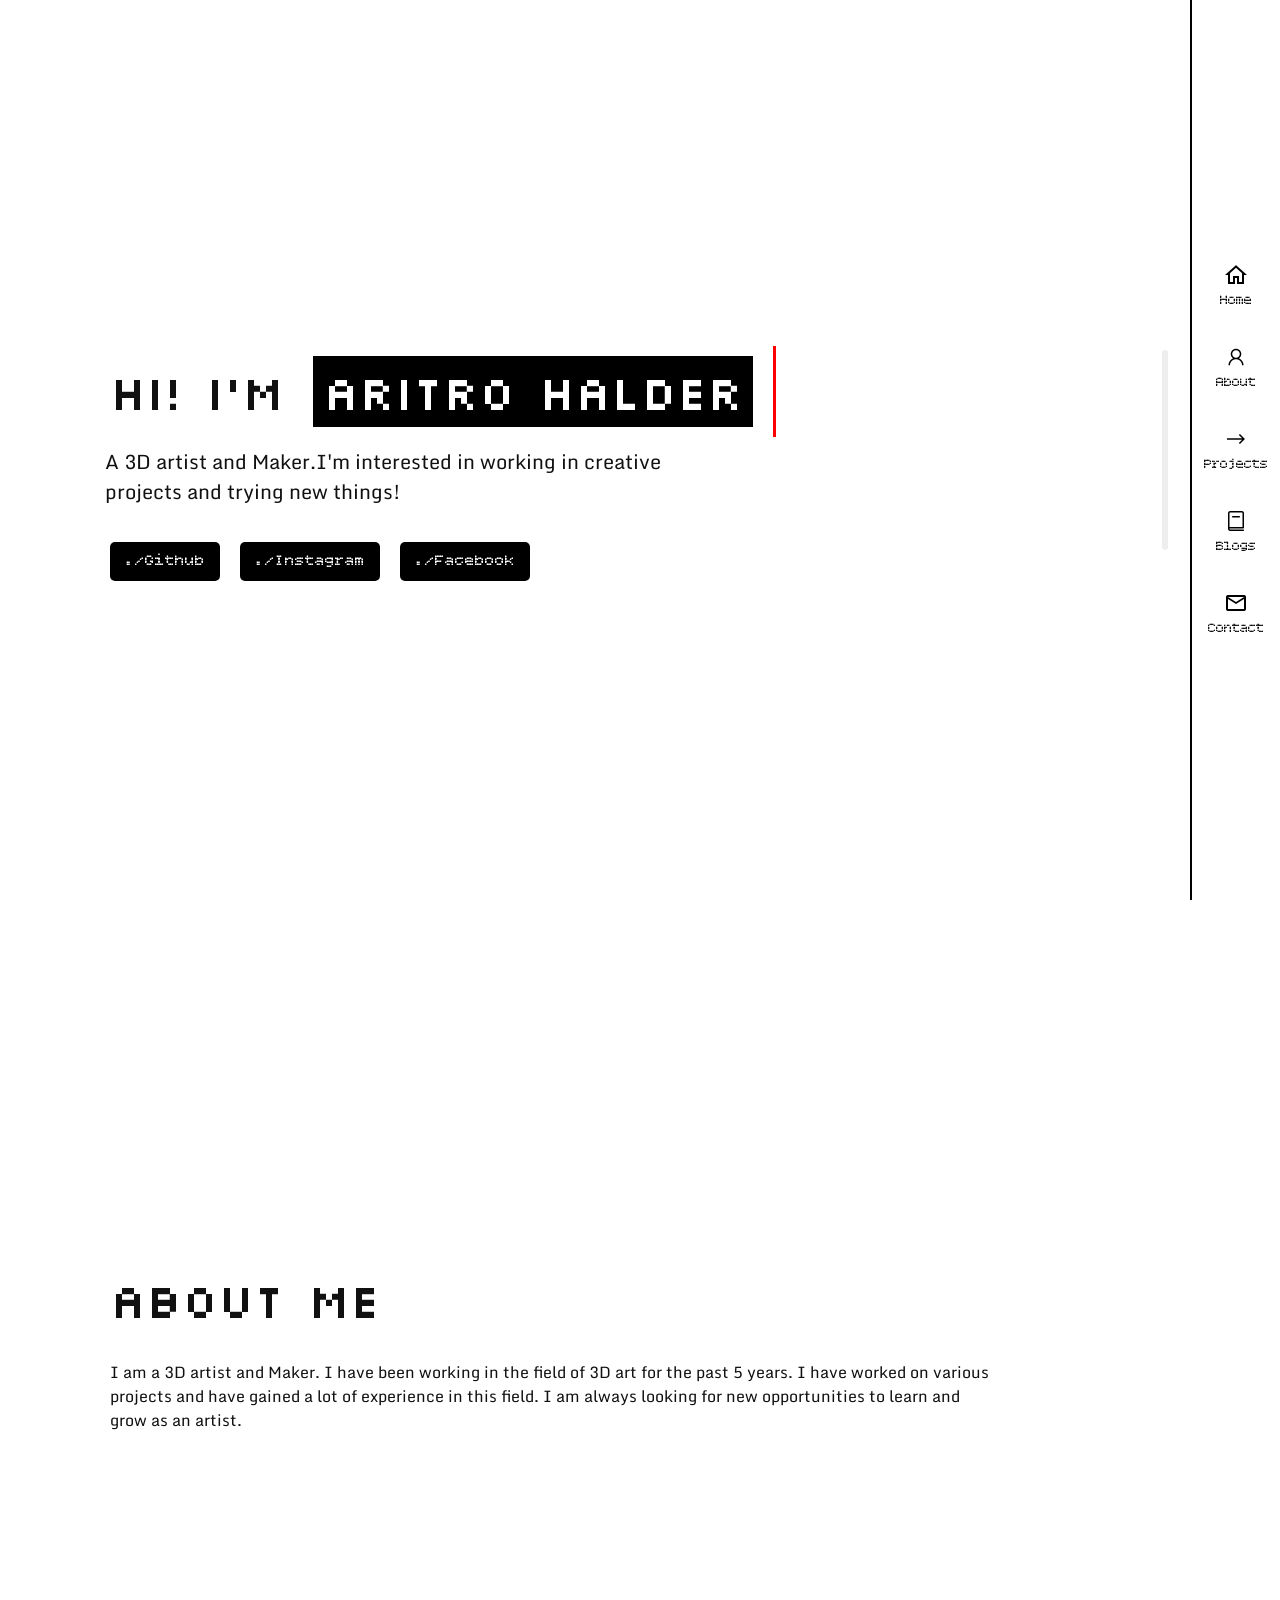
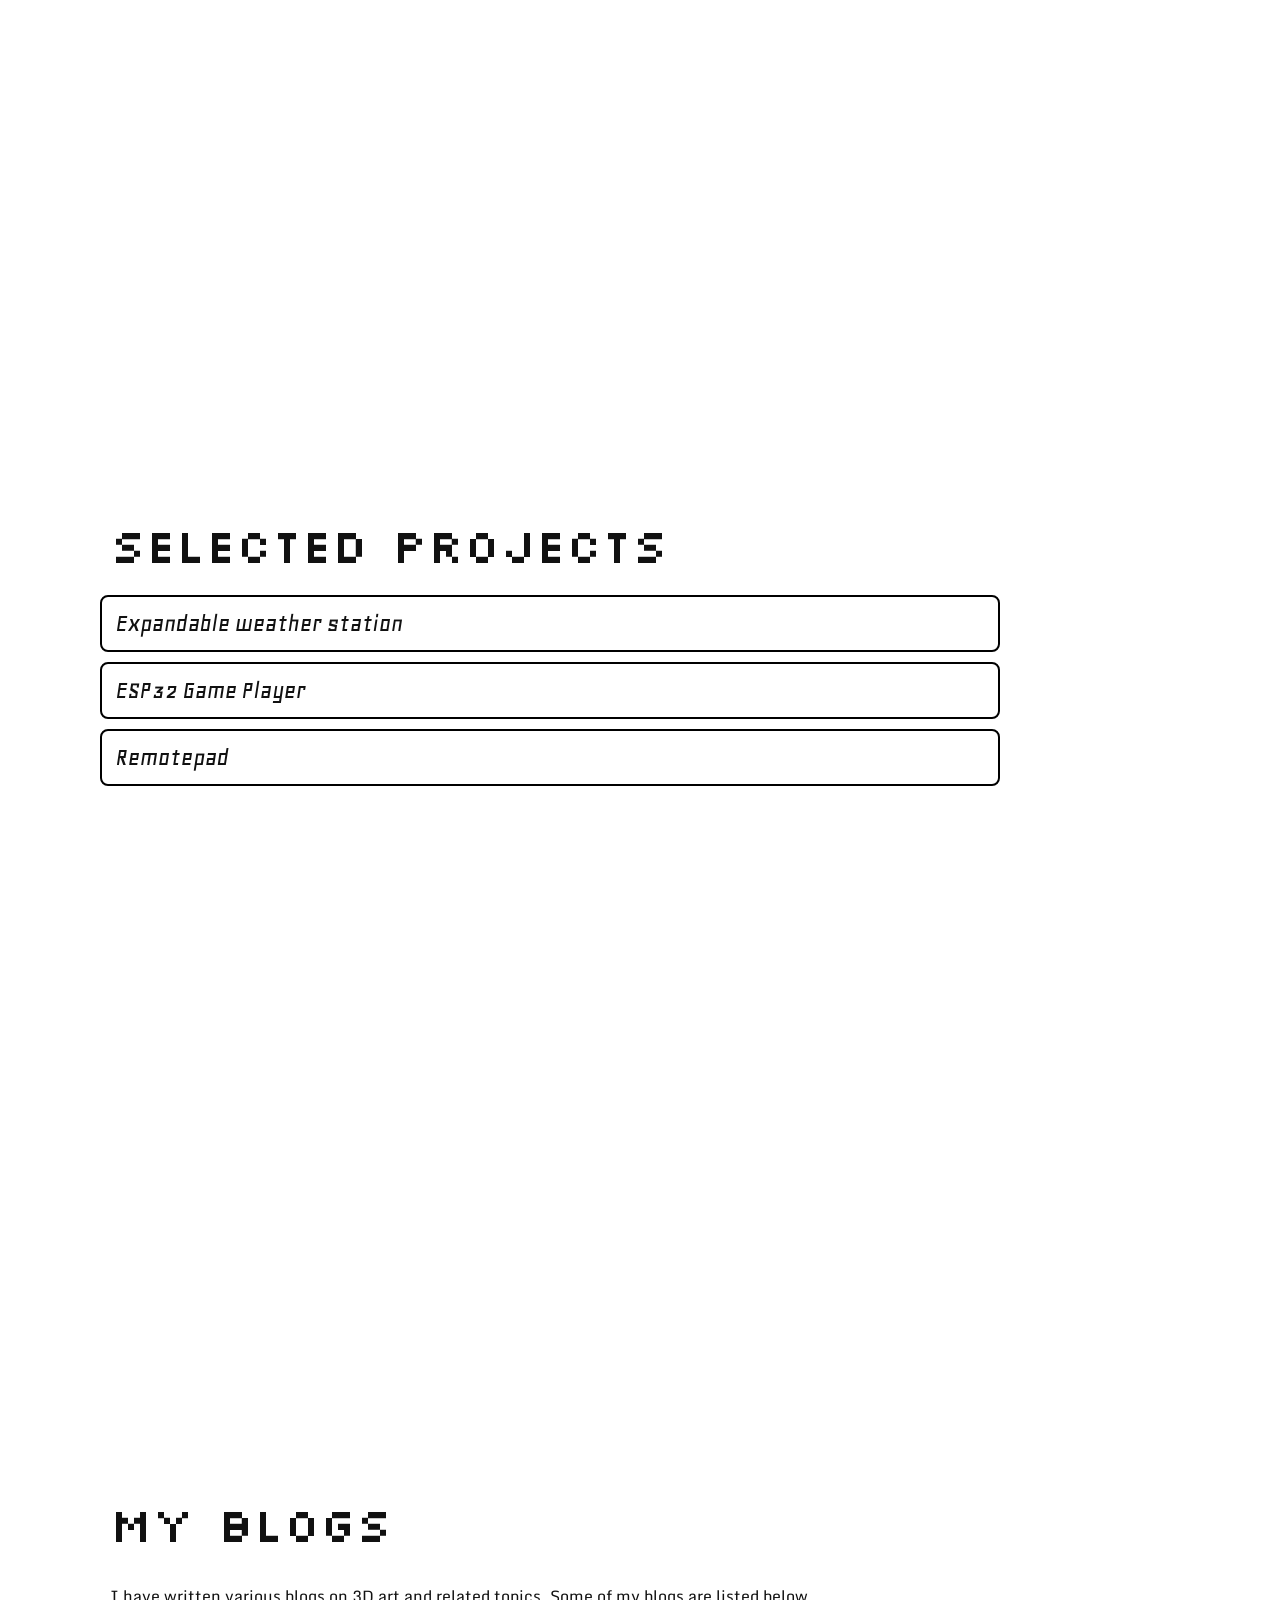
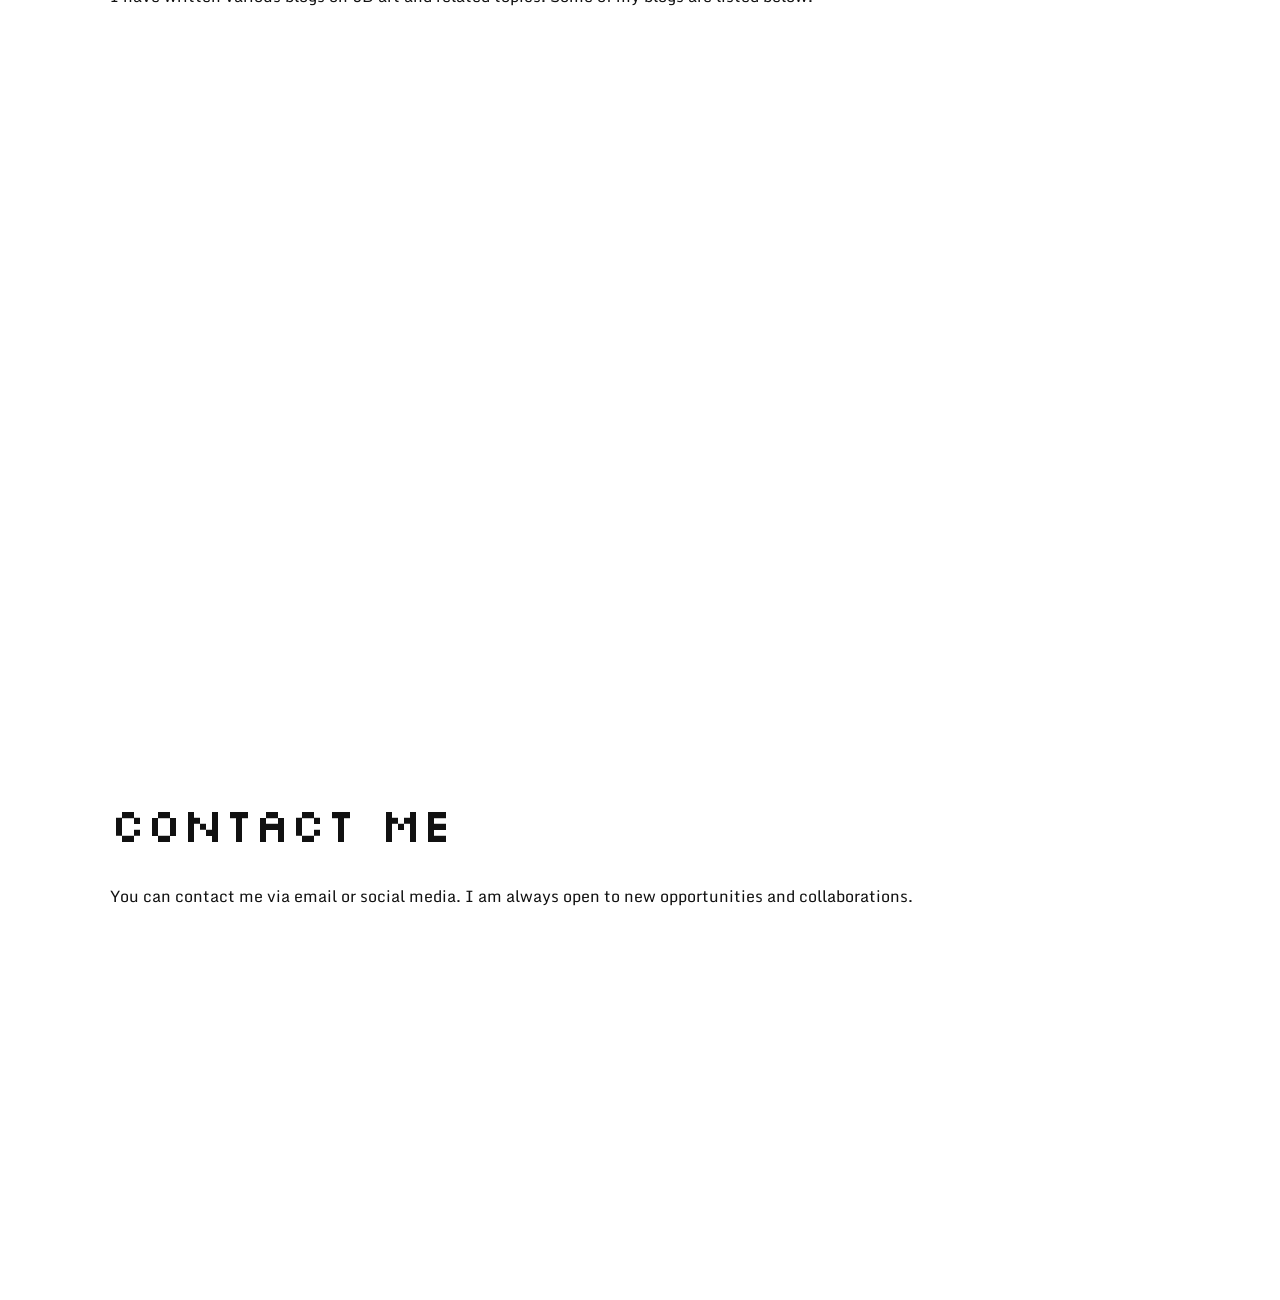
==== commit 4ff90387: "v4" ====
--- a/index.html
+++ b/index.html
@@ -14,8 +14,9 @@
     <main class = "allstuff">
 
         <progress id = "progress" value = "0" max = "100"></progress>
+
             <section id = "home" class = "page">
-                <h1>Hi! I'm <span class = "highlight-name">Aritro Halder</span></h1>
+                <h1>Hi! I'm <span class = "typing"><span class = "highlight-name">Aritro Halder</span></span></h1>
                 <p class = "desc1">A 3D artist and Maker.I'm interested in working 
                     in creative projects and trying new things!
                 </p>
--- a/style.css
+++ b/style.css
@@ -43,6 +43,7 @@
     font-family: 'Monda', sans-serif;
     font-size: 16px;
     line-height: 1.5;
+    max-width: 900px;
 }
 
 .highlight-name{
@@ -65,7 +66,7 @@
     display: flex;
     gap: 20px;
     margin-top: 20px;
-    background-color: #ffffff;
+    
     padding: 10px;
 }
 
@@ -92,9 +93,58 @@
     display: flex;
     flex-direction: column;
     justify-content: center;
-    padding: 0 80px;
-    max-width: 900px;
-    background-color: #ffffff;
+    padding: 0 100px;
+    background-color: #ffffff;
+}
+.typing {
+  display: inline-block;
+  overflow: hidden;
+  white-space: nowrap;
+  width: 0px;
+  padding: 15px 5px;
+  background-color: rgba(0, 255, 255, 0);
+  border-right: 3px solid #ff0000;
+  position: relative;
+  top: 27px;
+  animation:
+    typing 1.5s steps(13, end) forwards,
+    blink 0.75s step-end infinite;
+}
+
+@keyframes typing {
+  from { width: 0; }
+  to { width: 13ch; }
+}
+
+@keyframes blink {
+  50% { border-color: transparent; }
+}
+
+#home h1,
+#home .desc1,
+#home .socials {
+  opacity: 0;
+  transform: translateY(15px);
+  animation: fadeIn 0.7s ease forwards;
+}
+
+#home h1 {
+  animation-delay: 0.1s;
+}
+
+#home .desc1 {
+  animation-delay: 0.3s;
+}
+
+#home .socials {
+  animation-delay: 0.5s;
+}
+
+@keyframes fadeIn {
+    to {
+        opacity: 1;
+        transform: translateY(0px);
+    }
 }
 
 .nav {
@@ -145,6 +195,7 @@
     border-radius: 8px;
     margin-bottom: 10px;
     transition: transform 0.2s ease, border-color 0.2s ease;
+    max-width: 900px;
 }
 
 .project-card:hover{
@@ -216,24 +267,3 @@
   transition: width 0.1s ease-out;
 }
 
-.page h1,
-.page .desc1 {
-  opacity: 0;
-  animation: fadeIn 0.8s ease forwards;
-  animation-delay: 2.3s; /* waits until loader finishes (~2s) + small buffer */
-}
-
-.page .desc1 {
-  animation-delay: 2.6s; /* slightly after the name, staggered */
-}
-
-@keyframes fadeIn {
-  from {
-    opacity: 0;
-    transform: translateY(15px);
-  }
-  to {
-    opacity: 1;
-    transform: translateY(0);
-  }
-}
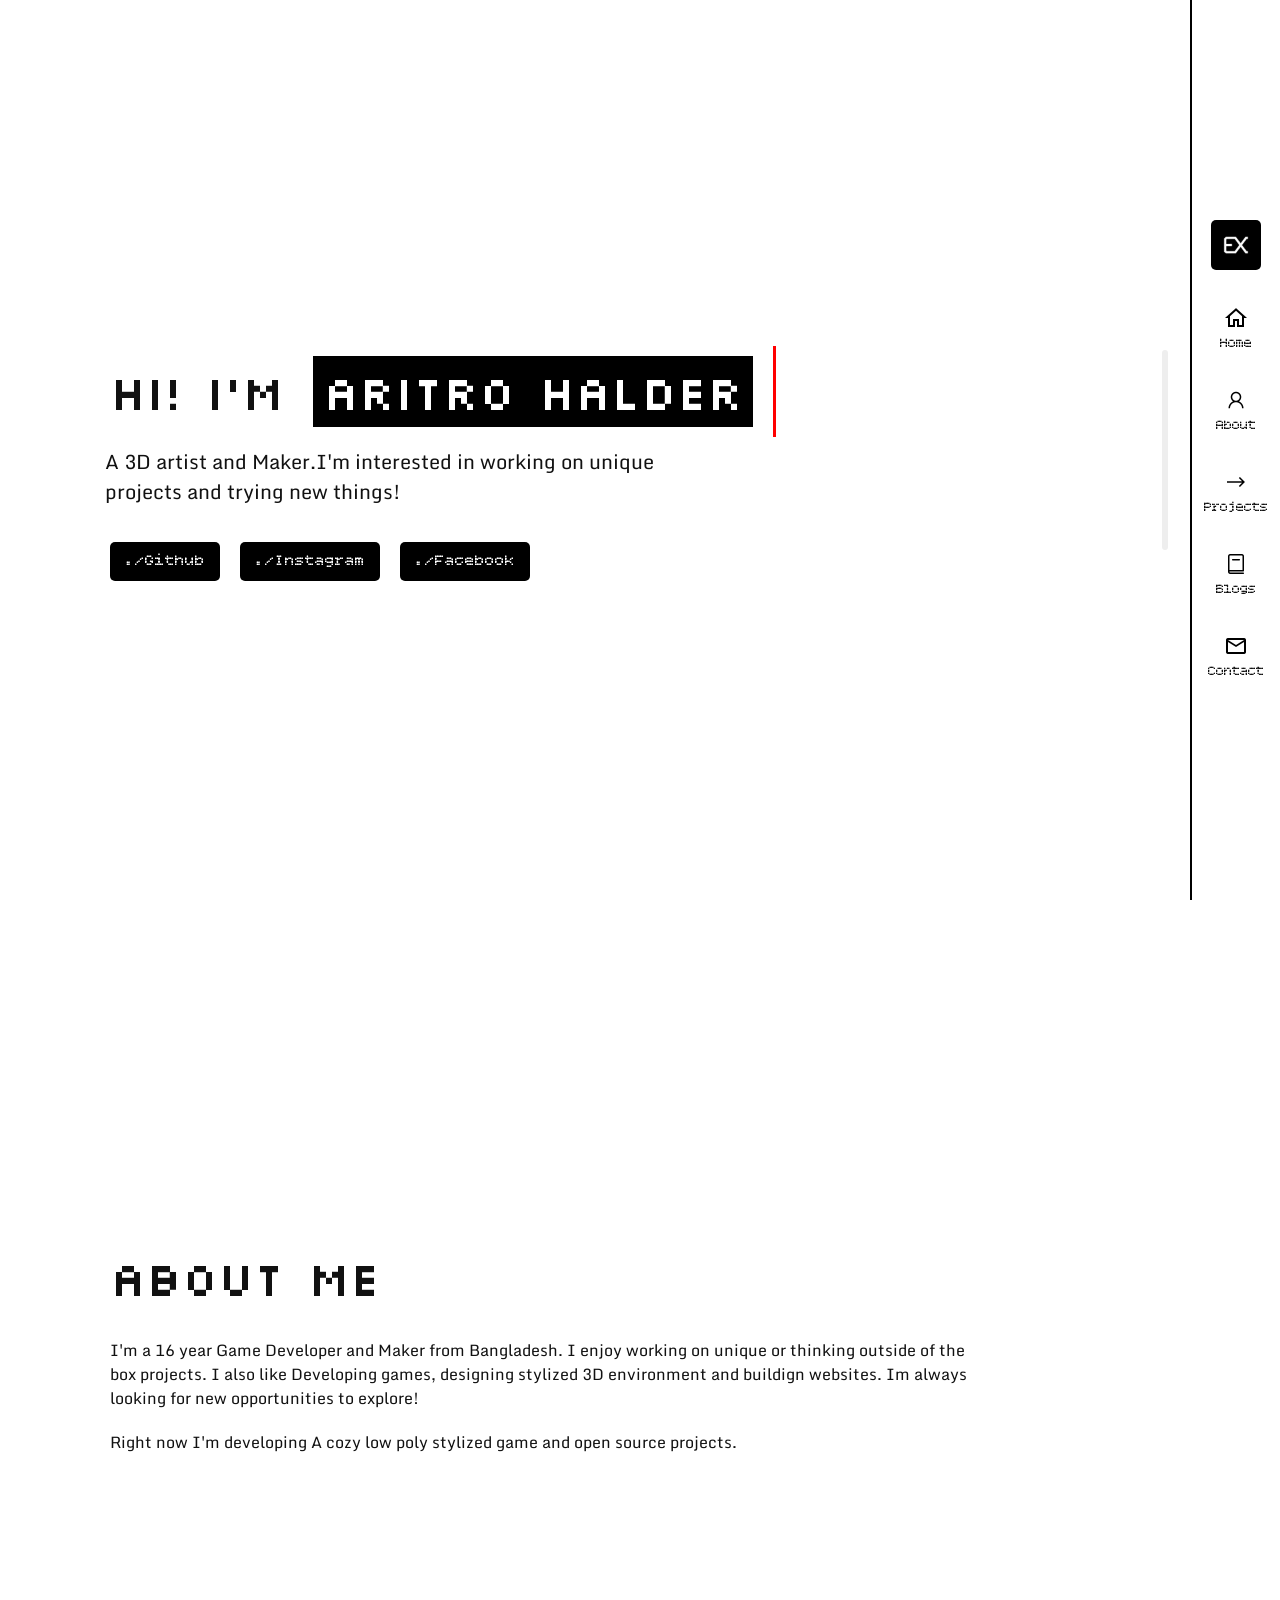
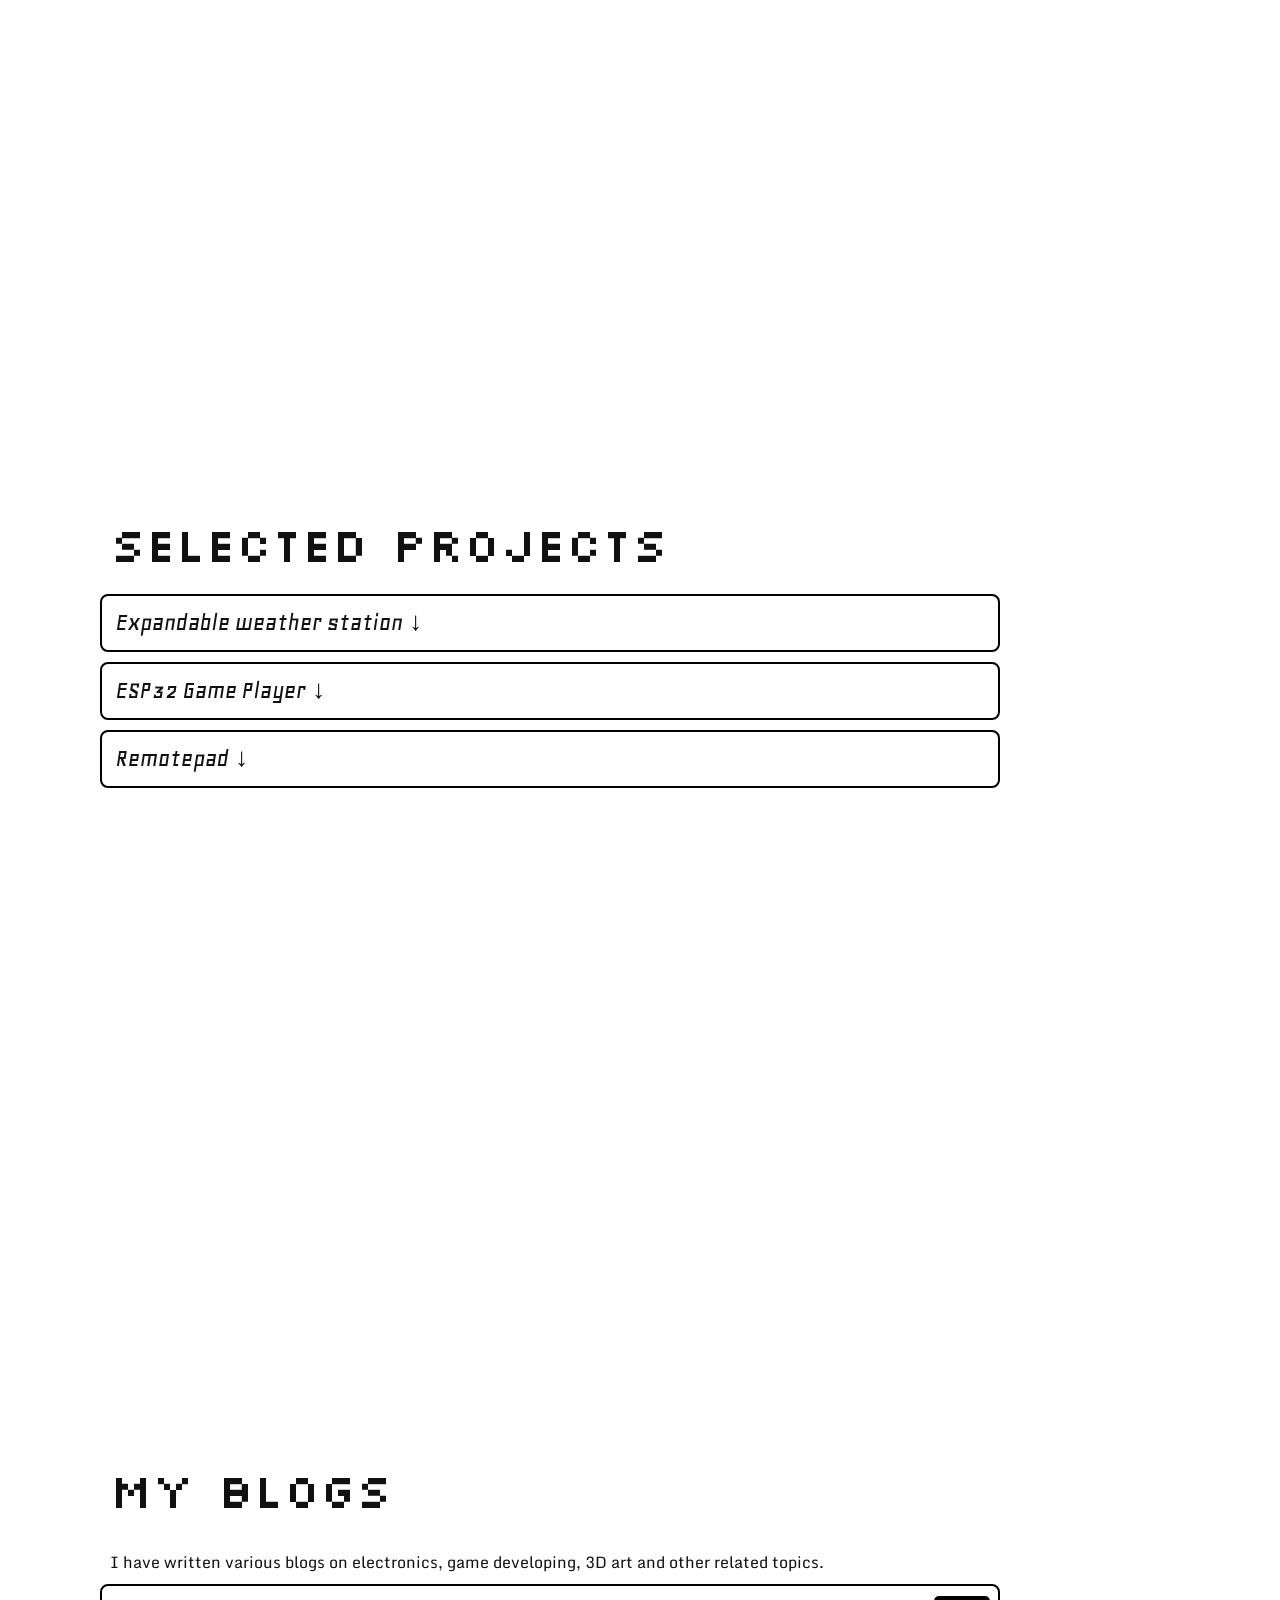
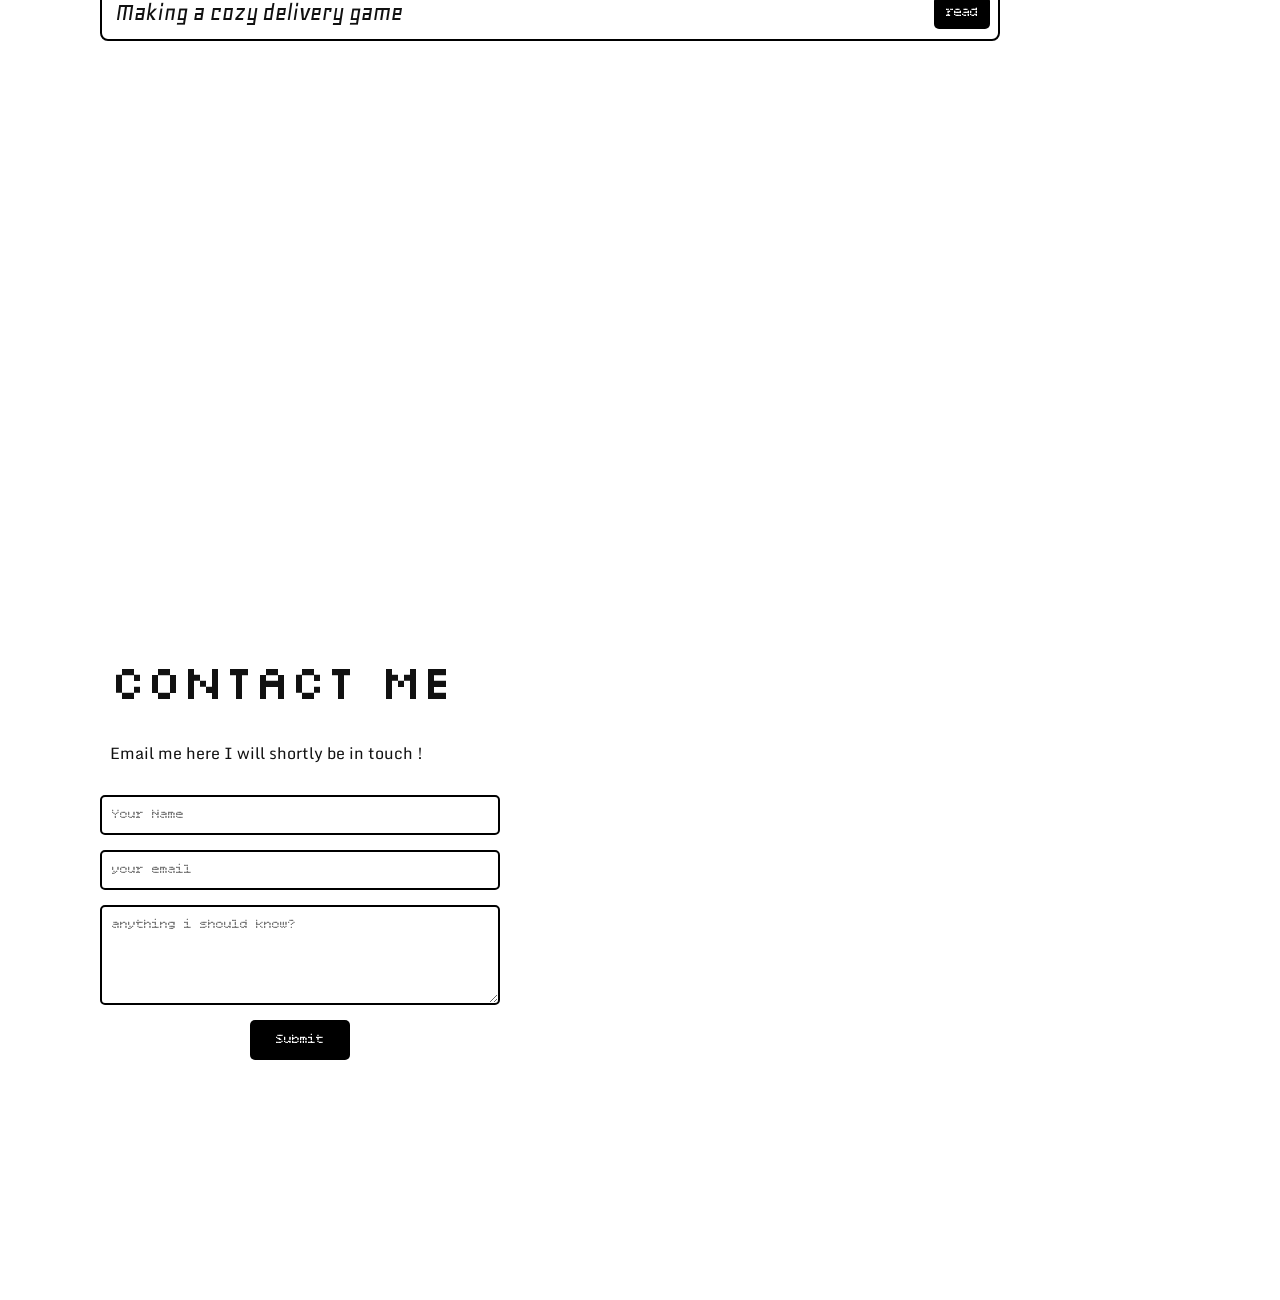
==== commit 95570295: "v5" ====
--- a/index.html
+++ b/index.html
@@ -5,6 +5,7 @@
     <meta name="viewport" content="width=device-width, initial-scale=1.0">
     <title>Aritro Halder</title>
     <link rel="stylesheet" href="style.css">
+    <link rel="icon" type ="image/jpg" href = "assets/icons/favicon.jpg">
     <link rel="preconnect" href="https://fonts.googleapis.com">
     <link rel="preconnect" href="https://fonts.gstatic.com" crossorigin>
     <link href="https://fonts.googleapis.com/css2?family=Bitcount+Single:wght@100..900&family=Geo:ital@0;1&family=Monda:wght@400..700&family=Silkscreen:wght@400;700&display=swap" rel="stylesheet">
@@ -18,8 +19,9 @@
             <section id = "home" class = "page">
                 <h1>Hi! I'm <span class = "typing"><span class = "highlight-name">Aritro Halder</span></span></h1>
                 <p class = "desc1">A 3D artist and Maker.I'm interested in working 
-                    in creative projects and trying new things!
+                    on unique projects and trying new things!
                 </p>
+                
                 <div class = "socials">
                     <a href = "https://github.com/bsastudio601" target = "_blank">./Github</a>
                     <a href = "https://www.instagram.com/arthi_bsa_studio" target = "_blank">./Instagram</a>
@@ -30,19 +32,17 @@
 
             <section id = "about" class = "page">
                 <h1>About Me</h1>
-                <p class = "desc2">I am a 3D artist and Maker. I have been working in
-                     the field of 3D art for the past 5 years. I have worked on various 
-                     projects and have gained a lot of experience in this field. 
-                     I am always looking for new opportunities to 
-                     learn and grow as an artist.
+                <p class = "desc2">I'm a 16 year Game Developer and Maker from Bangladesh. I enjoy working on unique or thinking outside of the box projects.
+                    I also like Developing games, designing stylized 3D environment and buildign websites. Im always looking for new opportunities to explore!   
                 </p>
+                <p >Right now I'm developing A cozy low poly stylized game and open source projects.</p>
             </section>
 
             <section id = "projects" class = "page">
                 <h1>Selected Projects</h1>
                 <details class = "project-card">
                     <summary>
-                        <h2>Expandable weather station</h2>
+                        <h2>Expandable weather station ↓</h2>
                     </summary>
                     <p> A project i worked on in early 2025 for A national competetion. 
                         It's weather monitoring system that can be expanded through using multiple cheap ESP32 stations.
@@ -59,7 +59,7 @@
                 </details>
                 <details class = "project-card">
                     <summary>
-                        <h2>ESP32 Game Player</h2>
+                        <h2>ESP32 Game Player ↓</h2>
                     </summary>
                     <p> A retro game console build using ESP 32 and 1.3 inch OLED display.
                         It can run simple games like snake, tetris , breaker, space invaders. 
@@ -74,7 +74,7 @@
                 </details>
                 <details class = "project-card">
                     <summary>
-                        <h2>Remotepad</h2>
+                        <h2>Remotepad ↓</h2>
                     </summary>
                     <p> A 9 keyed macropad with a rotary encoder powered by RP2040. It is the first project i made for hackclub stardance!
                     </p>
@@ -90,16 +90,29 @@
 
             <section id = "blogs" class = "page">
                 <h1>My Blogs</h1>
-                <p class = "desc4">I have written various blogs on 3D art and related topics. 
-                    Some of my blogs are listed below.
+                <p class = "desc4">I have written various blogs on electronics, game developing, 3D art and other related topics.
                 </p>
+                <div class="blogcard"> 
+                    <h2> Making a cozy delivery game</h2>
+                    <a href="blogs/asimpledelivey.html">read</a>
+                </div>
+
             </section>
 
             <section id = "contact" class = "page">
                 <h1>Contact Me</h1>
-                <p class = "desc5">You can contact me via email or social media. 
-                    I am always open to new opportunities and collaborations.
+                <p class = "desc5">Email me here I will shortly be in touch !
                 </p>
+                <div class = "formboxbox">
+                    <form action="https://api.web3forms.com/submit" method="POST" class="formbox">
+                        <input type="hidden" name="access_key" value="d9e76378-dd7d-43b0-abdd-bbf6ca3ad9fe">
+                        <input type="text" name="name" placeholder="Your Name" required>
+                        <input type="email" name="email" placeholder="your email" required>
+                        <textarea name="message" placeholder="anything i should know?"></textarea>
+                        <button type="submit">Submit</button>
+                    </form>
+                </div>
+                
             </section>  
 
             
@@ -107,6 +120,8 @@
         </main>
 
         <nav class = "nav">
+                <img src="assets/images/pfp.jpg" alt="my profile logo!" class = "pfp">
+
                 <a href = "#home" class = "nav-btn">
                     <img src = "assets\icons\icons8-home-96.png" class = "icon">
                     <span>Home</span>
--- a/style.css
+++ b/style.css
@@ -58,6 +58,12 @@
     line-height: 1.5;
     padding: 5px;
     max-width: 600px;
+}
+.pfp{
+    border-radius: 5px;
+    align-self: right;
+    height: 50px;
+    width: 50px;
 }
 
 
@@ -267,3 +273,101 @@
   transition: width 0.1s ease-out;
 }
 
+.blogcard{
+    display: flex;
+    flex-wrap: wrap;
+    align-items: center;
+    list-style: none;
+    background-color: #ffffff;
+    padding: 8px;
+    border: #000000 2px solid;
+    border-radius: 8px;
+    margin-bottom: 10px;
+    transition: transform 0.2s ease, border-color 0.2s ease;
+    max-width: 900px;
+}
+
+.blogcard a{
+    margin-left: auto;
+    display: inline-block;
+    padding: 8px 12px;
+    background-color: #000000;
+    color: #ffffff;
+    text-decoration: none;
+    border-radius: 5px;
+    font-family: 'Bitcount Single', sans-serif;
+    font-size: 14px;
+    transition: transform 0.2s ease, background-color 0.2s ease, color 0.2s ease;
+}
+
+.blogcard:hover{
+    border-color: #ff1e1e;
+    transform: scale(1.02);
+}
+.blogcard a:hover {
+    background-color: #ff1e1e;
+    color: #ffffff;
+    transform: scale(1.1);
+}
+
+.formboxbox {
+    display: flex;
+    justify-content: left;
+}
+.formbox{
+    display:flex;
+    flex-direction:column;
+    justify-content: center;
+    gap:15px;
+    max-width:900px;
+    margin-top:20px;
+    
+}
+.formbox input{
+    width: 400px;
+    padding: 10px;
+    border-radius: 5px;
+    border:2px solid #000;
+    font-family:'Bitcount Single', sans-serif;
+    transition: transform 0.2s ease, background-color 0.2s ease, color 0.2s ease;
+}
+.formbox input:hover {
+    border-color: #ff1e1e;
+    color: #ffffff;
+    transform: scale(1.01);
+}
+.formbox textarea{
+    height: 100px;
+    width: 400px;
+    padding: 10px;
+    border-radius: 5px;
+    border:2px solid #000;
+    font-family:'Bitcount Single', sans-serif;
+    transition: transform 0.2s ease, background-color 0.2s ease, color 0.2s ease;
+
+}
+.formbox textarea:hover {
+    border-color: #ff1e1e;
+    color: #ffffff;
+    transform: scale(1.01);
+}
+
+.formbox button{
+
+        background-color: #000000;
+        color: #ffffff;
+        border: none;
+        height: 40px;
+        width: 100px;
+        padding: 10px;
+        border-radius: 5px;
+        font-family:'Bitcount Single', sans-serif;
+        align-self: center;
+        transition: transform 0.2s ease, background-color 0.2s ease, color 0.2s ease ;
+}
+
+.formbox button:hover {
+    background-color: #ff1e1e;
+    color: #ffffff;
+    transform: scale(1.1);
+}
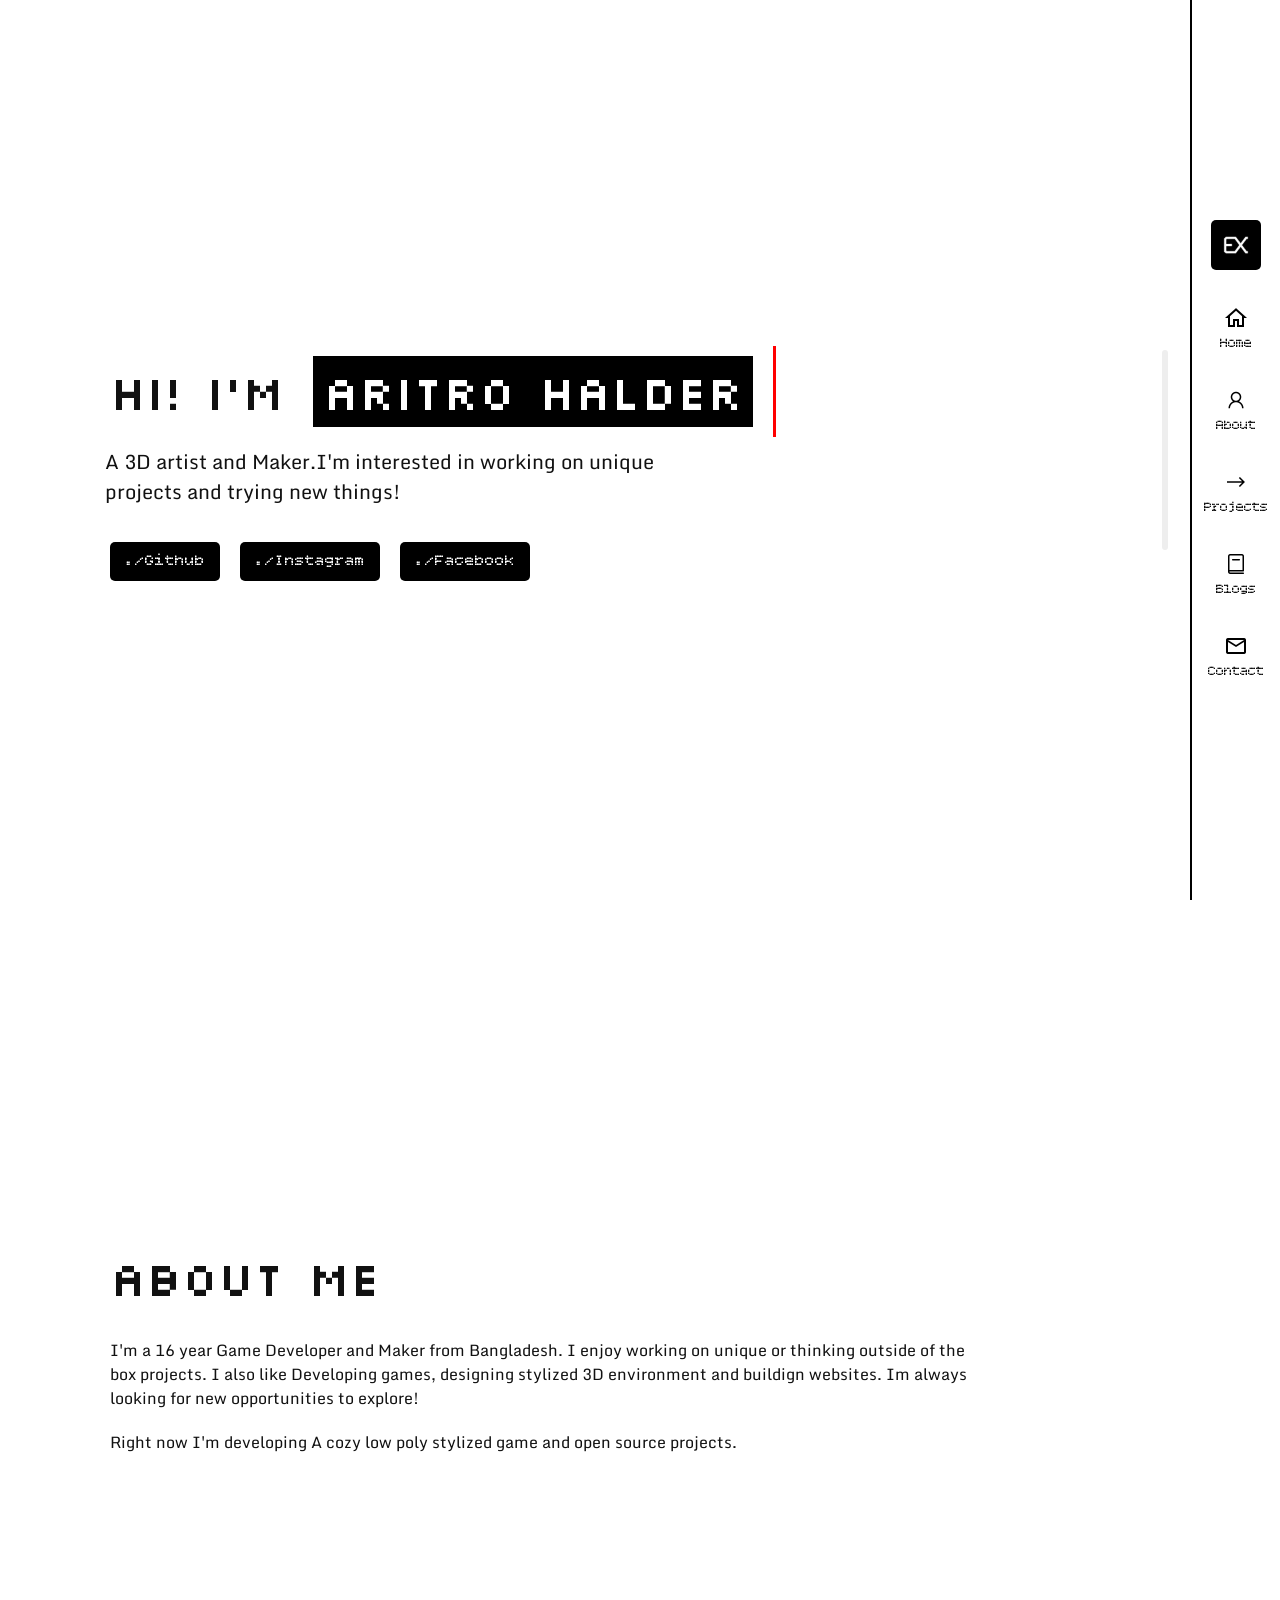
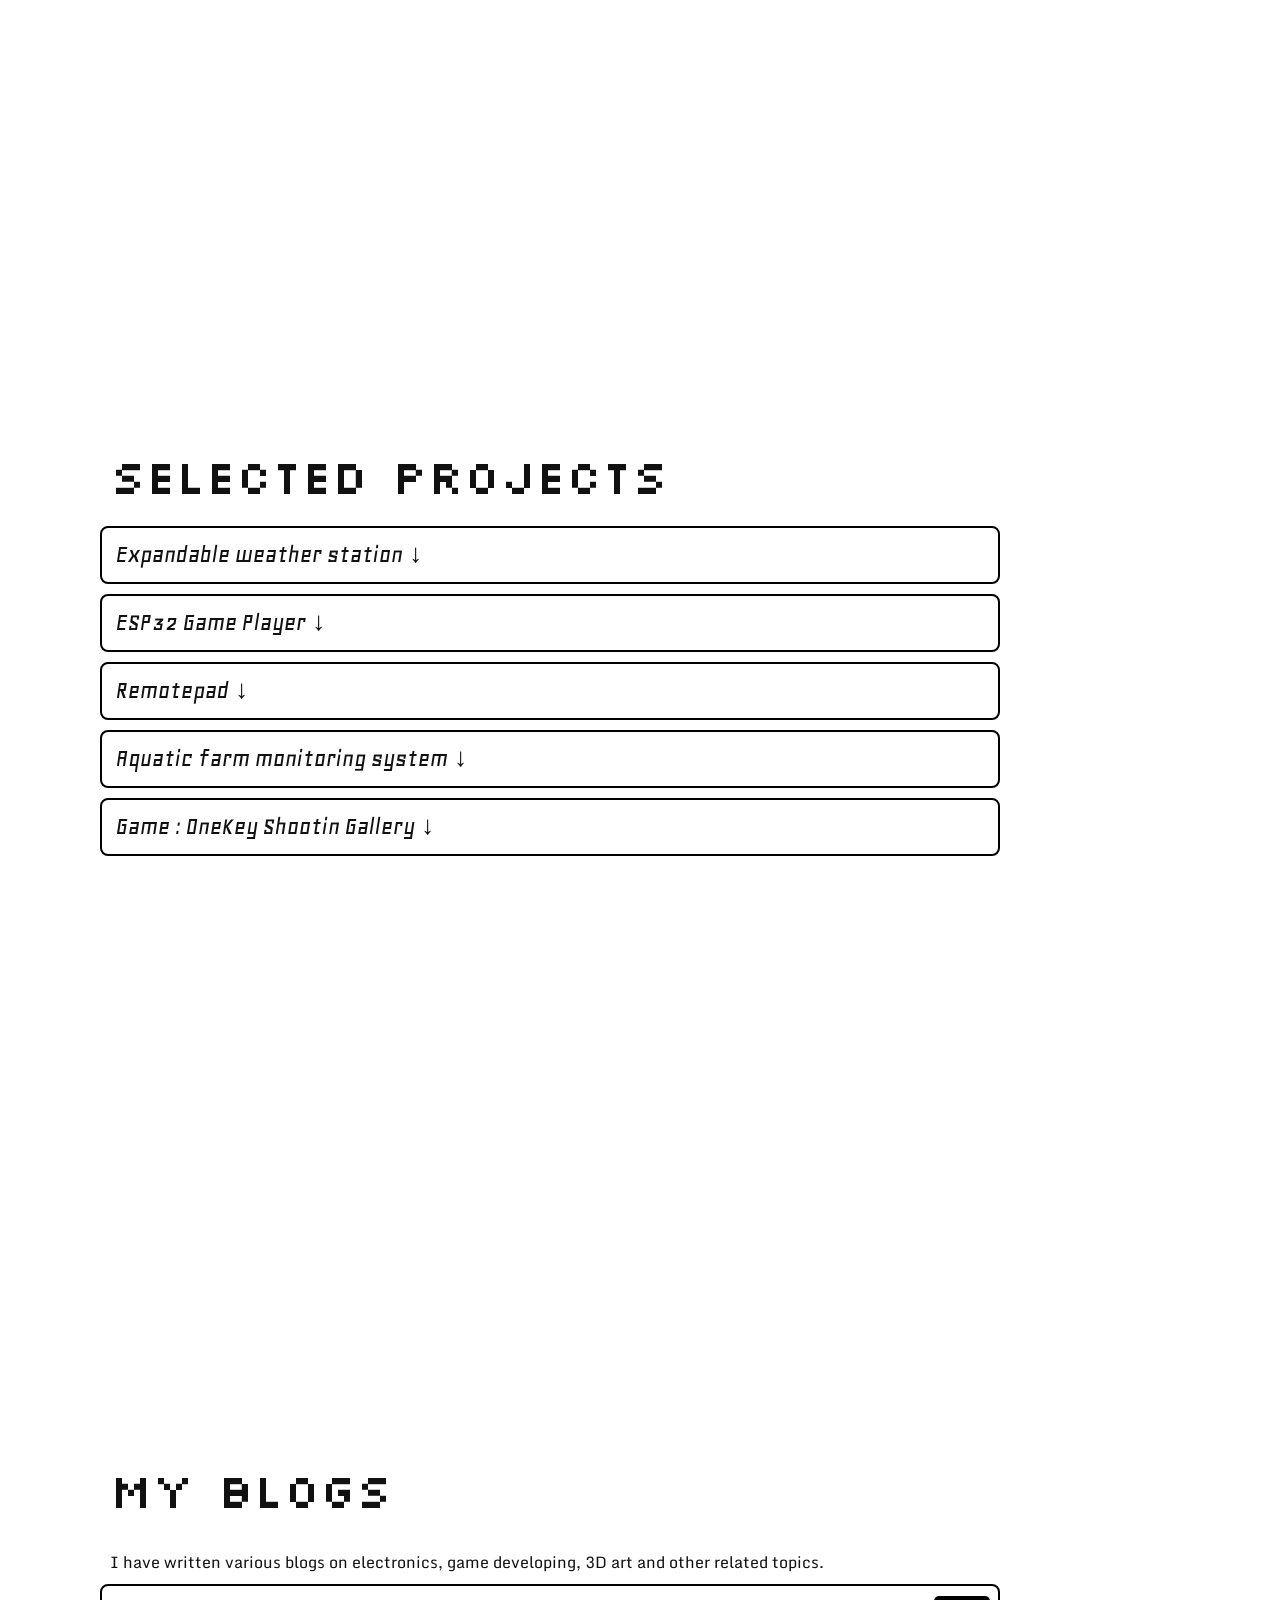
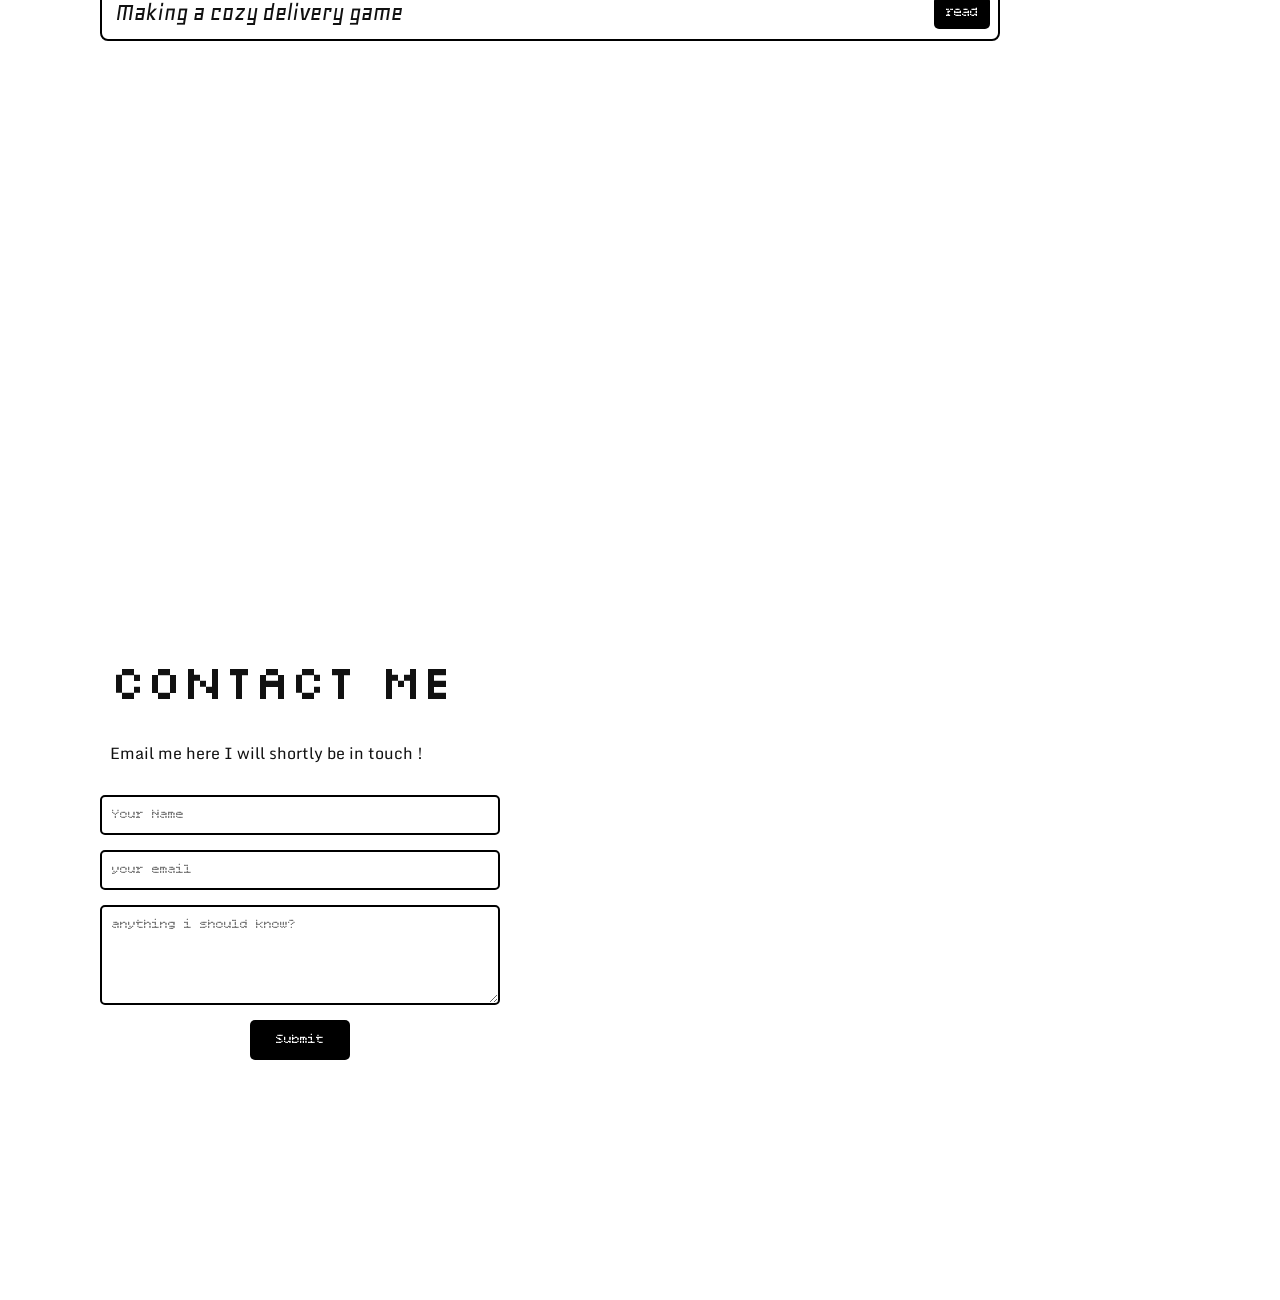
==== commit 60ddf806: "update 1" ====
--- a/index.html
+++ b/index.html
@@ -86,6 +86,35 @@
                     </div>
                     <a href ="https://github.com/bsastudio601/Remotepad" target = "_blank">Visit</a>
                 </details>
+                <details class = "project-card">
+                    <summary>
+                        <h2>Aquatic farm monitoring system ↓</h2>
+                    </summary>
+                    <p> A IOT farm monitoring system that has the ability to set up multiple node station!
+                    </p>
+                    <div class = "tags">
+                        <span class = "tag">PHP</span>
+                        <span class = "tag">Js</span>
+                        <span class = "tag">MySQL</span>
+                        <span class = "tag">HTML</span>
+                        <span class = "tag">CSS</span>
+                    </div>
+                    <a href ="https://github.com/bsastudio601/aquatic_farm_monitoring_system" target = "_blank">Visit</a>
+                </details>
+                <details class = "project-card">
+                    <summary>
+                        <h2>Game : OneKey Shootin Gallery ↓</h2>
+                    </summary>
+                    <p> A shooting galley style game that utilizes only one key! check it out in itch.io 
+                    </p>
+                    <div class = "tags">
+                        <span class = "tag">Godot</span>
+                        <span class = "tag">GDscript</span>
+                        <span class = "tag">LibreSprite</span>
+                    </div>
+                    <a href ="https://bsastudio601.itch.io/onekey-shooting-gallery" target = "_blank">Visit</a>
+                </details>
+            </section>
             </section>
 
             <section id = "blogs" class = "page">
